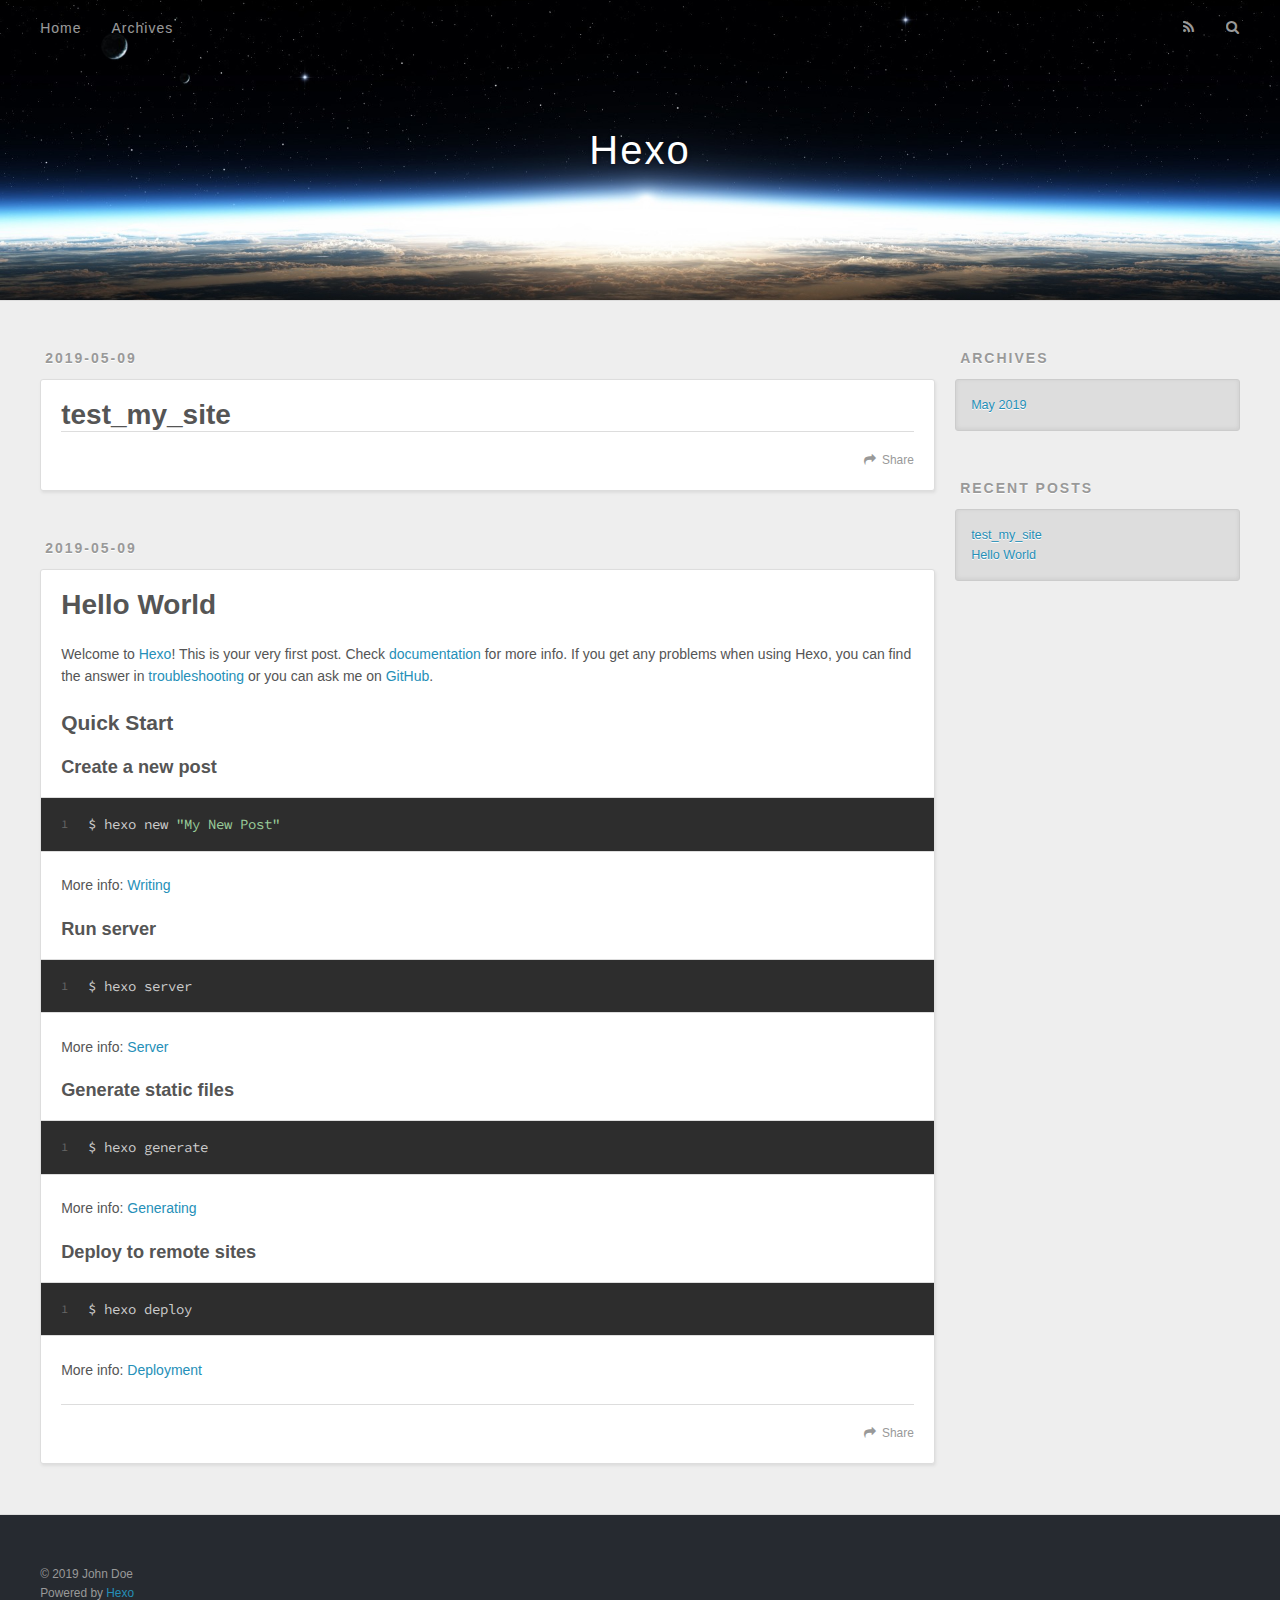
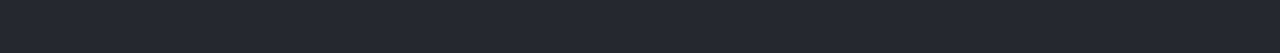
==== index.html @ 0ead3fc4 "Site updated: 2019-05-09 22:03:22" ====
<!DOCTYPE html>
<html>
<head><meta name="generator" content="Hexo 3.8.0">
  <meta charset="utf-8">
  

  
  <title>Hexo</title>
  <meta name="viewport" content="width=device-width, initial-scale=1, maximum-scale=1">
  <meta property="og:type" content="website">
<meta property="og:title" content="Hexo">
<meta property="og:url" content="http://yoursite.com/index.html">
<meta property="og:site_name" content="Hexo">
<meta property="og:locale" content="default">
<meta name="twitter:card" content="summary">
<meta name="twitter:title" content="Hexo">
  
    <link rel="alternate" href="/atom.xml" title="Hexo" type="application/atom+xml">
  
  
    <link rel="icon" href="/favicon.png">
  
  
    <link href="//fonts.googleapis.com/css?family=Source+Code+Pro" rel="stylesheet" type="text/css">
  
  <link rel="stylesheet" href="/css/style.css">
</head>
</html>
<body>
  <div id="container">
    <div id="wrap">
      <header id="header">
  <div id="banner"></div>
  <div id="header-outer" class="outer">
    <div id="header-title" class="inner">
      <h1 id="logo-wrap">
        <a href="/" id="logo">Hexo</a>
      </h1>
      
    </div>
    <div id="header-inner" class="inner">
      <nav id="main-nav">
        <a id="main-nav-toggle" class="nav-icon"></a>
        
          <a class="main-nav-link" href="/">Home</a>
        
          <a class="main-nav-link" href="/archives">Archives</a>
        
      </nav>
      <nav id="sub-nav">
        
          <a id="nav-rss-link" class="nav-icon" href="/atom.xml" title="RSS Feed"></a>
        
        <a id="nav-search-btn" class="nav-icon" title="Search"></a>
      </nav>
      <div id="search-form-wrap">
        <form action="//google.com/search" method="get" accept-charset="UTF-8" class="search-form"><input type="search" name="q" class="search-form-input" placeholder="Search"><button type="submit" class="search-form-submit">&#xF002;</button><input type="hidden" name="sitesearch" value="http://yoursite.com"></form>
      </div>
    </div>
  </div>
</header>
      <div class="outer">
        <section id="main">
  
    <article id="post-test-my-site" class="article article-type-post" itemscope itemprop="blogPost">
  <div class="article-meta">
    <a href="/2019/05/09/test-my-site/" class="article-date">
  <time datetime="2019-05-09T13:32:47.000Z" itemprop="datePublished">2019-05-09</time>
</a>
    
  </div>
  <div class="article-inner">
    
    
      <header class="article-header">
        
  
    <h1 itemprop="name">
      <a class="article-title" href="/2019/05/09/test-my-site/">test_my_site</a>
    </h1>
  

      </header>
    
    <div class="article-entry" itemprop="articleBody">
      
        
      
    </div>
    <footer class="article-footer">
      <a data-url="http://yoursite.com/2019/05/09/test-my-site/" data-id="cjvgpw9wq0001l88r1iha6fu9" class="article-share-link">Share</a>
      
      
    </footer>
  </div>
  
</article>


  
    <article id="post-hello-world" class="article article-type-post" itemscope itemprop="blogPost">
  <div class="article-meta">
    <a href="/2019/05/09/hello-world/" class="article-date">
  <time datetime="2019-05-09T13:26:42.458Z" itemprop="datePublished">2019-05-09</time>
</a>
    
  </div>
  <div class="article-inner">
    
    
      <header class="article-header">
        
  
    <h1 itemprop="name">
      <a class="article-title" href="/2019/05/09/hello-world/">Hello World</a>
    </h1>
  

      </header>
    
    <div class="article-entry" itemprop="articleBody">
      
        <p>Welcome to <a href="https://hexo.io/" target="_blank" rel="noopener">Hexo</a>! This is your very first post. Check <a href="https://hexo.io/docs/" target="_blank" rel="noopener">documentation</a> for more info. If you get any problems when using Hexo, you can find the answer in <a href="https://hexo.io/docs/troubleshooting.html" target="_blank" rel="noopener">troubleshooting</a> or you can ask me on <a href="https://github.com/hexojs/hexo/issues" target="_blank" rel="noopener">GitHub</a>.</p>
<h2 id="Quick-Start"><a href="#Quick-Start" class="headerlink" title="Quick Start"></a>Quick Start</h2><h3 id="Create-a-new-post"><a href="#Create-a-new-post" class="headerlink" title="Create a new post"></a>Create a new post</h3><figure class="highlight bash"><table><tr><td class="gutter"><pre><span class="line">1</span><br></pre></td><td class="code"><pre><span class="line">$ hexo new <span class="string">"My New Post"</span></span><br></pre></td></tr></table></figure>
<p>More info: <a href="https://hexo.io/docs/writing.html" target="_blank" rel="noopener">Writing</a></p>
<h3 id="Run-server"><a href="#Run-server" class="headerlink" title="Run server"></a>Run server</h3><figure class="highlight bash"><table><tr><td class="gutter"><pre><span class="line">1</span><br></pre></td><td class="code"><pre><span class="line">$ hexo server</span><br></pre></td></tr></table></figure>
<p>More info: <a href="https://hexo.io/docs/server.html" target="_blank" rel="noopener">Server</a></p>
<h3 id="Generate-static-files"><a href="#Generate-static-files" class="headerlink" title="Generate static files"></a>Generate static files</h3><figure class="highlight bash"><table><tr><td class="gutter"><pre><span class="line">1</span><br></pre></td><td class="code"><pre><span class="line">$ hexo generate</span><br></pre></td></tr></table></figure>
<p>More info: <a href="https://hexo.io/docs/generating.html" target="_blank" rel="noopener">Generating</a></p>
<h3 id="Deploy-to-remote-sites"><a href="#Deploy-to-remote-sites" class="headerlink" title="Deploy to remote sites"></a>Deploy to remote sites</h3><figure class="highlight bash"><table><tr><td class="gutter"><pre><span class="line">1</span><br></pre></td><td class="code"><pre><span class="line">$ hexo deploy</span><br></pre></td></tr></table></figure>
<p>More info: <a href="https://hexo.io/docs/deployment.html" target="_blank" rel="noopener">Deployment</a></p>

      
    </div>
    <footer class="article-footer">
      <a data-url="http://yoursite.com/2019/05/09/hello-world/" data-id="cjvgpw9wn0000l88rzxisdkt9" class="article-share-link">Share</a>
      
      
    </footer>
  </div>
  
</article>


  


</section>
        
          <aside id="sidebar">
  
    

  
    

  
    
  
    
  <div class="widget-wrap">
    <h3 class="widget-title">Archives</h3>
    <div class="widget">
      <ul class="archive-list"><li class="archive-list-item"><a class="archive-list-link" href="/archives/2019/05/">May 2019</a></li></ul>
    </div>
  </div>


  
    
  <div class="widget-wrap">
    <h3 class="widget-title">Recent Posts</h3>
    <div class="widget">
      <ul>
        
          <li>
            <a href="/2019/05/09/test-my-site/">test_my_site</a>
          </li>
        
          <li>
            <a href="/2019/05/09/hello-world/">Hello World</a>
          </li>
        
      </ul>
    </div>
  </div>

  
</aside>
        
      </div>
      <footer id="footer">
  
  <div class="outer">
    <div id="footer-info" class="inner">
      &copy; 2019 John Doe<br>
      Powered by <a href="http://hexo.io/" target="_blank">Hexo</a>
    </div>
  </div>
</footer>
    </div>
    <nav id="mobile-nav">
  
    <a href="/" class="mobile-nav-link">Home</a>
  
    <a href="/archives" class="mobile-nav-link">Archives</a>
  
</nav>
    

<script src="//ajax.googleapis.com/ajax/libs/jquery/2.0.3/jquery.min.js"></script>


  <link rel="stylesheet" href="/fancybox/jquery.fancybox.css">
  <script src="/fancybox/jquery.fancybox.pack.js"></script>


<script src="/js/script.js"></script>



  </div>
</body>
</html>
---- css/style.css ----
body {
  width: 100%;
}
body:before,
body:after {
  content: "";
  display: table;
}
body:after {
  clear: both;
}
html,
body,
div,
span,
applet,
object,
iframe,
h1,
h2,
h3,
h4,
h5,
h6,
p,
blockquote,
pre,
a,
abbr,
acronym,
address,
big,
cite,
code,
del,
dfn,
em,
img,
ins,
kbd,
q,
s,
samp,
small,
strike,
strong,
sub,
sup,
tt,
var,
dl,
dt,
dd,
ol,
ul,
li,
fieldset,
form,
label,
legend,
table,
caption,
tbody,
tfoot,
thead,
tr,
th,
td {
  margin: 0;
  padding: 0;
  border: 0;
  outline: 0;
  font-weight: inherit;
  font-style: inherit;
  font-family: inherit;
  font-size: 100%;
  vertical-align: baseline;
}
body {
  line-height: 1;
  color: #000;
  background: #fff;
}
ol,
ul {
  list-style: none;
}
table {
  border-collapse: separate;
  border-spacing: 0;
  vertical-align: middle;
}
caption,
th,
td {
  text-align: left;
  font-weight: normal;
  vertical-align: middle;
}
a img {
  border: none;
}
input,
button {
  margin: 0;
  padding: 0;
}
input::-moz-focus-inner,
button::-moz-focus-inner {
  border: 0;
  padding: 0;
}
@font-face {
  font-family: FontAwesome;
  font-style: normal;
  font-weight: normal;
  src: url("fonts/fontawesome-webfont.eot?v=#4.0.3");
  src: url("fonts/fontawesome-webfont.eot?#iefix&v=#4.0.3") format("embedded-opentype"), url("fonts/fontawesome-webfont.woff?v=#4.0.3") format("woff"), url("fonts/fontawesome-webfont.ttf?v=#4.0.3") format("truetype"), url("fonts/fontawesome-webfont.svg#fontawesomeregular?v=#4.0.3") format("svg");
}
html,
body,
#container {
  height: 100%;
}
body {
  background: #eee;
  font: 14px -apple-system, BlinkMacSystemFont, "Segoe UI", "Roboto", "Oxygen", "Ubuntu", "Cantarell", "Fira Sans", "Droid Sans", "Helvetica Neue", sans-serif;
  -webkit-text-size-adjust: 100%;
}
.outer {
  max-width: 1220px;
  margin: 0 auto;
  padding: 0 20px;
}
.outer:before,
.outer:after {
  content: "";
  display: table;
}
.outer:after {
  clear: both;
}
.inner {
  display: inline;
  float: left;
  width: 98.33333333333333%;
  margin: 0 0.833333333333333%;
}
.left,
.alignleft {
  float: left;
}
.right,
.alignright {
  float: right;
}
.clear {
  clear: both;
}
#container {
  position: relative;
}
.mobile-nav-on {
  overflow: hidden;
}
#wrap {
  height: 100%;
  width: 100%;
  position: absolute;
  top: 0;
  left: 0;
  -webkit-transition: 0.2s ease-out;
  -moz-transition: 0.2s ease-out;
  -ms-transition: 0.2s ease-out;
  transition: 0.2s ease-out;
  z-index: 1;
  background: #eee;
}
.mobile-nav-on #wrap {
  left: 280px;
}
@media screen and (min-width: 768px) {
  #main {
    display: inline;
    float: left;
    width: 73.33333333333333%;
    margin: 0 0.833333333333333%;
  }
}
.article-date,
.article-category-link,
.archive-year,
.widget-title {
  text-decoration: none;
  text-transform: uppercase;
  letter-spacing: 2px;
  color: #999;
  margin-bottom: 1em;
  margin-left: 5px;
  line-height: 1em;
  text-shadow: 0 1px #fff;
  font-weight: bold;
}
.article-inner,
.archive-article-inner {
  background: #fff;
  -webkit-box-shadow: 1px 2px 3px #ddd;
  box-shadow: 1px 2px 3px #ddd;
  border: 1px solid #ddd;
  border-radius: 3px;
}
.article-entry h1,
.widget h1 {
  font-size: 2em;
}
.article-entry h2,
.widget h2 {
  font-size: 1.5em;
}
.article-entry h3,
.widget h3 {
  font-size: 1.3em;
}
.article-entry h4,
.widget h4 {
  font-size: 1.2em;
}
.article-entry h5,
.widget h5 {
  font-size: 1em;
}
.article-entry h6,
.widget h6 {
  font-size: 1em;
  color: #999;
}
.article-entry hr,
.widget hr {
  border: 1px dashed #ddd;
}
.article-entry strong,
.widget strong {
  font-weight: bold;
}
.article-entry em,
.widget em,
.article-entry cite,
.widget cite {
  font-style: italic;
}
.article-entry sup,
.widget sup,
.article-entry sub,
.widget sub {
  font-size: 0.75em;
  line-height: 0;
  position: relative;
  vertical-align: baseline;
}
.article-entry sup,
.widget sup {
  top: -0.5em;
}
.article-entry sub,
.widget sub {
  bottom: -0.2em;
}
.article-entry small,
.widget small {
  font-size: 0.85em;
}
.article-entry acronym,
.widget acronym,
.article-entry abbr,
.widget abbr {
  border-bottom: 1px dotted;
}
.article-entry ul,
.widget ul,
.article-entry ol,
.widget ol,
.article-entry dl,
.widget dl {
  margin: 0 20px;
  line-height: 1.6em;
}
.article-entry ul ul,
.widget ul ul,
.article-entry ol ul,
.widget ol ul,
.article-entry ul ol,
.widget ul ol,
.article-entry ol ol,
.widget ol ol {
  margin-top: 0;
  margin-bottom: 0;
}
.article-entry ul,
.widget ul {
  list-style: disc;
}
.article-entry ol,
.widget ol {
  list-style: decimal;
}
.article-entry dt,
.widget dt {
  font-weight: bold;
}
#header {
  height: 300px;
  position: relative;
  border-bottom: 1px solid #ddd;
}
#header:before,
#header:after {
  content: "";
  position: absolute;
  left: 0;
  right: 0;
  height: 40px;
}
#header:before {
  top: 0;
  background: -webkit-linear-gradient(rgba(0,0,0,0.2), transparent);
  background: -moz-linear-gradient(rgba(0,0,0,0.2), transparent);
  background: -ms-linear-gradient(rgba(0,0,0,0.2), transparent);
  background: linear-gradient(rgba(0,0,0,0.2), transparent);
}
#header:after {
  bottom: 0;
  background: -webkit-linear-gradient(transparent, rgba(0,0,0,0.2));
  background: -moz-linear-gradient(transparent, rgba(0,0,0,0.2));
  background: -ms-linear-gradient(transparent, rgba(0,0,0,0.2));
  background: linear-gradient(transparent, rgba(0,0,0,0.2));
}
#header-outer {
  height: 100%;
  position: relative;
}
#header-inner {
  position: relative;
  overflow: hidden;
}
#banner {
  position: absolute;
  top: 0;
  left: 0;
  width: 100%;
  height: 100%;
  background: url("images/banner.jpg") center #000;
  -webkit-background-size: cover;
  -moz-background-size: cover;
  background-size: cover;
  z-index: -1;
}
#header-title {
  text-align: center;
  height: 40px;
  position: absolute;
  top: 50%;
  left: 0;
  margin-top: -20px;
}
#logo,
#subtitle {
  text-decoration: none;
  color: #fff;
  font-weight: 300;
  text-shadow: 0 1px 4px rgba(0,0,0,0.3);
}
#logo {
  font-size: 40px;
  line-height: 40px;
  letter-spacing: 2px;
}
#subtitle {
  font-size: 16px;
  line-height: 16px;
  letter-spacing: 1px;
}
#subtitle-wrap {
  margin-top: 16px;
}
#main-nav {
  float: left;
  margin-left: -15px;
}
.nav-icon,
.main-nav-link {
  float: left;
  color: #fff;
  opacity: 0.6;
  text-decoration: none;
  text-shadow: 0 1px rgba(0,0,0,0.2);
  -webkit-transition: opacity 0.2s;
  -moz-transition: opacity 0.2s;
  -ms-transition: opacity 0.2s;
  transition: opacity 0.2s;
  display: block;
  padding: 20px 15px;
}
.nav-icon:hover,
.main-nav-link:hover {
  opacity: 1;
}
.nav-icon {
  font-family: FontAwesome;
  text-align: center;
  font-size: 14px;
  width: 14px;
  height: 14px;
  padding: 20px 15px;
  position: relative;
  cursor: pointer;
}
.main-nav-link {
  font-weight: 300;
  letter-spacing: 1px;
}
@media screen and (max-width: 479px) {
  .main-nav-link {
    display: none;
  }
}
#main-nav-toggle {
  display: none;
}
#main-nav-toggle:before {
  content: "\f0c9";
}
@media screen and (max-width: 479px) {
  #main-nav-toggle {
    display: block;
  }
}
#sub-nav {
  float: right;
  margin-right: -15px;
}
#nav-rss-link:before {
  content: "\f09e";
}
#nav-search-btn:before {
  content: "\f002";
}
#search-form-wrap {
  position: absolute;
  top: 15px;
  width: 150px;
  height: 30px;
  right: -150px;
  opacity: 0;
  -webkit-transition: 0.2s ease-out;
  -moz-transition: 0.2s ease-out;
  -ms-transition: 0.2s ease-out;
  transition: 0.2s ease-out;
}
#search-form-wrap.on {
  opacity: 1;
  right: 0;
}
@media screen and (max-width: 479px) {
  #search-form-wrap {
    width: 100%;
    right: -100%;
  }
}
.search-form {
  position: absolute;
  top: 0;
  left: 0;
  right: 0;
  background: #fff;
  padding: 5px 15px;
  border-radius: 15px;
  -webkit-box-shadow: 0 0 10px rgba(0,0,0,0.3);
  box-shadow: 0 0 10px rgba(0,0,0,0.3);
}
.search-form-input {
  border: none;
  background: none;
  color: #555;
  width: 100%;
  font: 13px -apple-system, BlinkMacSystemFont, "Segoe UI", "Roboto", "Oxygen", "Ubuntu", "Cantarell", "Fira Sans", "Droid Sans", "Helvetica Neue", sans-serif;
  outline: none;
}
.search-form-input::-webkit-search-results-decoration,
.search-form-input::-webkit-search-cancel-button {
  -webkit-appearance: none;
}
.search-form-submit {
  position: absolute;
  top: 50%;
  right: 10px;
  margin-top: -7px;
  font: 13px FontAwesome;
  border: none;
  background: none;
  color: #bbb;
  cursor: pointer;
}
.search-form-submit:hover,
.search-form-submit:focus {
  color: #777;
}
.article {
  margin: 50px 0;
}
.article-inner {
  overflow: hidden;
}
.article-meta:before,
.article-meta:after {
  content: "";
  display: table;
}
.article-meta:after {
  clear: both;
}
.article-date {
  float: left;
}
.article-category {
  float: left;
  line-height: 1em;
  color: #ccc;
  text-shadow: 0 1px #fff;
  margin-left: 8px;
}
.article-category:before {
  content: "\2022";
}
.article-category-link {
  margin: 0 12px 1em;
}
.article-header {
  padding: 20px 20px 0;
}
.article-title {
  text-decoration: none;
  font-size: 2em;
  font-weight: bold;
  color: #555;
  line-height: 1.1em;
  -webkit-transition: color 0.2s;
  -moz-transition: color 0.2s;
  -ms-transition: color 0.2s;
  transition: color 0.2s;
}
a.article-title:hover {
  color: #258fb8;
}
.article-entry {
  color: #555;
  padding: 0 20px;
}
.article-entry:before,
.article-entry:after {
  content: "";
  display: table;
}
.article-entry:after {
  clear: both;
}
.article-entry p,
.article-entry table {
  line-height: 1.6em;
  margin: 1.6em 0;
}
.article-entry h1,
.article-entry h2,
.article-entry h3,
.article-entry h4,
.article-entry h5,
.article-entry h6 {
  font-weight: bold;
}
.article-entry h1,
.article-entry h2,
.article-entry h3,
.article-entry h4,
.article-entry h5,
.article-entry h6 {
  line-height: 1.1em;
  margin: 1.1em 0;
}
.article-entry a {
  color: #258fb8;
  text-decoration: none;
}
.article-entry a:hover {
  text-decoration: underline;
}
.article-entry ul,
.article-entry ol,
.article-entry dl {
  margin-top: 1.6em;
  margin-bottom: 1.6em;
}
.article-entry img,
.article-entry video {
  max-width: 100%;
  height: auto;
  display: block;
  margin: auto;
}
.article-entry iframe {
  border: none;
}
.article-entry table {
  width: 100%;
  border-collapse: collapse;
  border-spacing: 0;
}
.article-entry th {
  font-weight: bold;
  border-bottom: 3px solid #ddd;
  padding-bottom: 0.5em;
}
.article-entry td {
  border-bottom: 1px solid #ddd;
  padding: 10px 0;
}
.article-entry blockquote {
  font-family: Georgia, "Times New Roman", serif;
  font-size: 1.4em;
  margin: 1.6em 20px;
  text-align: center;
}
.article-entry blockquote footer {
  font-size: 14px;
  margin: 1.6em 0;
  font-family: -apple-system, BlinkMacSystemFont, "Segoe UI", "Roboto", "Oxygen", "Ubuntu", "Cantarell", "Fira Sans", "Droid Sans", "Helvetica Neue", sans-serif;
}
.article-entry blockquote footer cite:before {
  content: "—";
  padding: 0 0.5em;
}
.article-entry .pullquote {
  text-align: left;
  width: 45%;
  margin: 0;
}
.article-entry .pullquote.left {
  margin-left: 0.5em;
  margin-right: 1em;
}
.article-entry .pullquote.right {
  margin-right: 0.5em;
  margin-left: 1em;
}
.article-entry .caption {
  color: #999;
  display: block;
  font-size: 0.9em;
  margin-top: 0.5em;
  position: relative;
  text-align: center;
}
.article-entry .video-container {
  position: relative;
  padding-top: 56.25%;
  height: 0;
  overflow: hidden;
}
.article-entry .video-container iframe,
.article-entry .video-container object,
.article-entry .video-container embed {
  position: absolute;
  top: 0;
  left: 0;
  width: 100%;
  height: 100%;
  margin-top: 0;
}
.article-more-link a {
  display: inline-block;
  line-height: 1em;
  padding: 6px 15px;
  border-radius: 15px;
  background: #eee;
  color: #999;
  text-shadow: 0 1px #fff;
  text-decoration: none;
}
.article-more-link a:hover {
  background: #258fb8;
  color: #fff;
  text-decoration: none;
  text-shadow: 0 1px #1e7293;
}
.article-footer {
  font-size: 0.85em;
  line-height: 1.6em;
  border-top: 1px solid #ddd;
  padding-top: 1.6em;
  margin: 0 20px 20px;
}
.article-footer:before,
.article-footer:after {
  content: "";
  display: table;
}
.article-footer:after {
  clear: both;
}
.article-footer a {
  color: #999;
  text-decoration: none;
}
.article-footer a:hover {
  color: #555;
}
.article-tag-list-item {
  float: left;
  margin-right: 10px;
}
.article-tag-list-link:before {
  content: "#";
}
.article-comment-link {
  float: right;
}
.article-comment-link:before {
  content: "\f075";
  font-family: FontAwesome;
  padding-right: 8px;
}
.article-share-link {
  cursor: pointer;
  float: right;
  margin-left: 20px;
}
.article-share-link:before {
  content: "\f064";
  font-family: FontAwesome;
  padding-right: 6px;
}
#article-nav {
  position: relative;
}
#article-nav:before,
#article-nav:after {
  content: "";
  display: table;
}
#article-nav:after {
  clear: both;
}
@media screen and (min-width: 768px) {
  #article-nav {
    margin: 50px 0;
  }
  #article-nav:before {
    width: 8px;
    height: 8px;
    position: absolute;
    top: 50%;
    left: 50%;
    margin-top: -4px;
    margin-left: -4px;
    content: "";
    border-radius: 50%;
    background: #ddd;
    -webkit-box-shadow: 0 1px 2px #fff;
    box-shadow: 0 1px 2px #fff;
  }
}
.article-nav-link-wrap {
  text-decoration: none;
  text-shadow: 0 1px #fff;
  color: #999;
  -webkit-box-sizing: border-box;
  -moz-box-sizing: border-box;
  box-sizing: border-box;
  margin-top: 50px;
  text-align: center;
  display: block;
}
.article-nav-link-wrap:hover {
  color: #555;
}
@media screen and (min-width: 768px) {
  .article-nav-link-wrap {
    width: 50%;
    margin-top: 0;
  }
}
@media screen and (min-width: 768px) {
  #article-nav-newer {
    float: left;
    text-align: right;
    padding-right: 20px;
  }
}
@media screen and (min-width: 768px) {
  #article-nav-older {
    float: right;
    text-align: left;
    padding-left: 20px;
  }
}
.article-nav-caption {
  text-transform: uppercase;
  letter-spacing: 2px;
  color: #ddd;
  line-height: 1em;
  font-weight: bold;
}
#article-nav-newer .article-nav-caption {
  margin-right: -2px;
}
.article-nav-title {
  font-size: 0.85em;
  line-height: 1.6em;
  margin-top: 0.5em;
}
.article-share-box {
  position: absolute;
  display: none;
  background: #fff;
  -webkit-box-shadow: 1px 2px 10px rgba(0,0,0,0.2);
  box-shadow: 1px 2px 10px rgba(0,0,0,0.2);
  border-radius: 3px;
  margin-left: -145px;
  overflow: hidden;
  z-index: 1;
}
.article-share-box.on {
  display: block;
}
.article-share-input {
  width: 100%;
  background: none;
  -webkit-box-sizing: border-box;
  -moz-box-sizing: border-box;
  box-sizing: border-box;
  font: 14px -apple-system, BlinkMacSystemFont, "Segoe UI", "Roboto", "Oxygen", "Ubuntu", "Cantarell", "Fira Sans", "Droid Sans", "Helvetica Neue", sans-serif;
  padding: 0 15px;
  color: #555;
  outline: none;
  border: 1px solid #ddd;
  border-radius: 3px 3px 0 0;
  height: 36px;
  line-height: 36px;
}
.article-share-links {
  background: #eee;
}
.article-share-links:before,
.article-share-links:after {
  content: "";
  display: table;
}
.article-share-links:after {
  clear: both;
}
.article-share-twitter,
.article-share-facebook,
.article-share-pinterest,
.article-share-google {
  width: 50px;
  height: 36px;
  display: block;
  float: left;
  position: relative;
  color: #999;
  text-shadow: 0 1px #fff;
}
.article-share-twitter:before,
.article-share-facebook:before,
.article-share-pinterest:before,
.article-share-google:before {
  font-size: 20px;
  font-family: FontAwesome;
  width: 20px;
  height: 20px;
  position: absolute;
  top: 50%;
  left: 50%;
  margin-top: -10px;
  margin-left: -10px;
  text-align: center;
}
.article-share-twitter:hover,
.article-share-facebook:hover,
.article-share-pinterest:hover,
.article-share-google:hover {
  color: #fff;
}
.article-share-twitter:before {
  content: "\f099";
}
.article-share-twitter:hover {
  background: #00aced;
  text-shadow: 0 1px #008abe;
}
.article-share-facebook:before {
  content: "\f09a";
}
.article-share-facebook:hover {
  background: #3b5998;
  text-shadow: 0 1px #2f477a;
}
.article-share-pinterest:before {
  content: "\f0d2";
}
.article-share-pinterest:hover {
  background: #cb2027;
  text-shadow: 0 1px #a21a1f;
}
.article-share-google:before {
  content: "\f0d5";
}
.article-share-google:hover {
  background: #dd4b39;
  text-shadow: 0 1px #be3221;
}
.article-gallery {
  background: #000;
  position: relative;
}
.article-gallery-photos {
  position: relative;
  overflow: hidden;
}
.article-gallery-img {
  display: none;
  max-width: 100%;
}
.article-gallery-img:first-child {
  display: block;
}
.article-gallery-img.loaded {
  position: absolute;
  display: block;
}
.article-gallery-img img {
  display: block;
  max-width: 100%;
  margin: 0 auto;
}
#comments {
  background: #fff;
  -webkit-box-shadow: 1px 2px 3px #ddd;
  box-shadow: 1px 2px 3px #ddd;
  padding: 20px;
  border: 1px solid #ddd;
  border-radius: 3px;
  margin: 50px 0;
}
#comments a {
  color: #258fb8;
}
.archives-wrap {
  margin: 50px 0;
}
.archives:before,
.archives:after {
  content: "";
  display: table;
}
.archives:after {
  clear: both;
}
.archive-year-wrap {
  margin-bottom: 1em;
}
.archives {
  -webkit-column-gap: 10px;
  -moz-column-gap: 10px;
  column-gap: 10px;
}
@media screen and (min-width: 480px) and (max-width: 767px) {
  .archives {
    -webkit-column-count: 2;
    -moz-column-count: 2;
    column-count: 2;
  }
}
@media screen and (min-width: 768px) {
  .archives {
    -webkit-column-count: 3;
    -moz-column-count: 3;
    column-count: 3;
  }
}
.archive-article {
  -webkit-column-break-inside: avoid;
  page-break-inside: avoid;
  overflow: hidden;
  break-inside: avoid-column;
}
.archive-article-inner {
  padding: 10px;
  margin-bottom: 15px;
}
.archive-article-title {
  text-decoration: none;
  font-weight: bold;
  color: #555;
  -webkit-transition: color 0.2s;
  -moz-transition: color 0.2s;
  -ms-transition: color 0.2s;
  transition: color 0.2s;
  line-height: 1.6em;
}
.archive-article-title:hover {
  color: #258fb8;
}
.archive-article-footer {
  margin-top: 1em;
}
.archive-article-date {
  color: #999;
  text-decoration: none;
  font-size: 0.85em;
  line-height: 1em;
  margin-bottom: 0.5em;
  display: block;
}
#page-nav {
  margin: 50px auto;
  background: #fff;
  -webkit-box-shadow: 1px 2px 3px #ddd;
  box-shadow: 1px 2px 3px #ddd;
  border: 1px solid #ddd;
  border-radius: 3px;
  text-align: center;
  color: #999;
  overflow: hidden;
}
#page-nav:before,
#page-nav:after {
  content: "";
  display: table;
}
#page-nav:after {
  clear: both;
}
#page-nav a,
#page-nav span {
  padding: 10px 20px;
  line-height: 1;
  height: 2ex;
}
#page-nav a {
  color: #999;
  text-decoration: none;
}
#page-nav a:hover {
  background: #999;
  color: #fff;
}
#page-nav .prev {
  float: left;
}
#page-nav .next {
  float: right;
}
#page-nav .page-number {
  display: inline-block;
}
@media screen and (max-width: 479px) {
  #page-nav .page-number {
    display: none;
  }
}
#page-nav .current {
  color: #555;
  font-weight: bold;
}
#page-nav .space {
  color: #ddd;
}
#footer {
  background: #262a30;
  padding: 50px 0;
  border-top: 1px solid #ddd;
  color: #999;
}
#footer a {
  color: #258fb8;
  text-decoration: none;
}
#footer a:hover {
  text-decoration: underline;
}
#footer-info {
  line-height: 1.6em;
  font-size: 0.85em;
}
.article-entry pre,
.article-entry .highlight {
  background: #2d2d2d;
  margin: 0 -20px;
  padding: 15px 20px;
  border-style: solid;
  border-color: #ddd;
  border-width: 1px 0;
  overflow: auto;
  color: #ccc;
  line-height: 22.400000000000002px;
}
.article-entry .highlight .gutter pre,
.article-entry .gist .gist-file .gist-data .line-numbers {
  color: #666;
  font-size: 0.85em;
}
.article-entry pre,
.article-entry code {
  font-family: "Source Code Pro", Consolas, Monaco, Menlo, Consolas, monospace;
}
.article-entry code {
  background: #eee;
  text-shadow: 0 1px #fff;
  padding: 0 0.3em;
}
.article-entry pre code {
  background: none;
  text-shadow: none;
  padding: 0;
}
.article-entry .highlight pre {
  border: none;
  margin: 0;
  padding: 0;
}
.article-entry .highlight table {
  margin: 0;
  width: auto;
}
.article-entry .highlight td {
  border: none;
  padding: 0;
}
.article-entry .highlight figcaption {
  font-size: 0.85em;
  color: #999;
  line-height: 1em;
  margin-bottom: 1em;
}
.article-entry .highlight figcaption:before,
.article-entry .highlight figcaption:after {
  content: "";
  display: table;
}
.article-entry .highlight figcaption:after {
  clear: both;
}
.article-entry .highlight figcaption a {
  float: right;
}
.article-entry .highlight .gutter pre {
  text-align: right;
  padding-right: 20px;
}
.article-entry .highlight .line {
  height: 22.400000000000002px;
}
.article-entry .highlight .line.marked {
  background: #515151;
}
.article-entry .gist {
  margin: 0 -20px;
  border-style: solid;
  border-color: #ddd;
  border-width: 1px 0;
  background: #2d2d2d;
  padding: 15px 20px 15px 0;
}
.article-entry .gist .gist-file {
  border: none;
  font-family: "Source Code Pro", Consolas, Monaco, Menlo, Consolas, monospace;
  margin: 0;
}
.article-entry .gist .gist-file .gist-data {
  background: none;
  border: none;
}
.article-entry .gist .gist-file .gist-data .line-numbers {
  background: none;
  border: none;
  padding: 0 20px 0 0;
}
.article-entry .gist .gist-file .gist-data .line-data {
  padding: 0 !important;
}
.article-entry .gist .gist-file .highlight {
  margin: 0;
  padding: 0;
  border: none;
}
.article-entry .gist .gist-file .gist-meta {
  background: #2d2d2d;
  color: #999;
  font: 0.85em -apple-system, BlinkMacSystemFont, "Segoe UI", "Roboto", "Oxygen", "Ubuntu", "Cantarell", "Fira Sans", "Droid Sans", "Helvetica Neue", sans-serif;
  text-shadow: 0 0;
  padding: 0;
  margin-top: 1em;
  margin-left: 20px;
}
.article-entry .gist .gist-file .gist-meta a {
  color: #258fb8;
  font-weight: normal;
}
.article-entry .gist .gist-file .gist-meta a:hover {
  text-decoration: underline;
}
pre .comment,
pre .title {
  color: #999;
}
pre .variable,
pre .attribute,
pre .tag,
pre .regexp,
pre .ruby .constant,
pre .xml .tag .title,
pre .xml .pi,
pre .xml .doctype,
pre .html .doctype,
pre .css .id,
pre .css .class,
pre .css .pseudo {
  color: #f2777a;
}
pre .number,
pre .preprocessor,
pre .built_in,
pre .literal,
pre .params,
pre .constant {
  color: #f99157;
}
pre .class,
pre .ruby .class .title,
pre .css .rules .attribute {
  color: #9c9;
}
pre .string,
pre .value,
pre .inheritance,
pre .header,
pre .ruby .symbol,
pre .xml .cdata {
  color: #9c9;
}
pre .css .hexcolor {
  color: #6cc;
}
pre .function,
pre .python .decorator,
pre .python .title,
pre .ruby .function .title,
pre .ruby .title .keyword,
pre .perl .sub,
pre .javascript .title,
pre .coffeescript .title {
  color: #69c;
}
pre .keyword,
pre .javascript .function {
  color: #c9c;
}
@media screen and (max-width: 479px) {
  #mobile-nav {
    position: absolute;
    top: 0;
    left: 0;
    width: 280px;
    height: 100%;
    background: #191919;
    border-right: 1px solid #fff;
  }
}
@media screen and (max-width: 479px) {
  .mobile-nav-link {
    display: block;
    color: #999;
    text-decoration: none;
    padding: 15px 20px;
    font-weight: bold;
  }
  .mobile-nav-link:hover {
    color: #fff;
  }
}
@media screen and (min-width: 768px) {
  #sidebar {
    display: inline;
    float: left;
    width: 23.333333333333332%;
    margin: 0 0.833333333333333%;
  }
}
.widget-wrap {
  margin: 50px 0;
}
.widget {
  color: #777;
  text-shadow: 0 1px #fff;
  background: #ddd;
  -webkit-box-shadow: 0 -1px 4px #ccc inset;
  box-shadow: 0 -1px 4px #ccc inset;
  border: 1px solid #ccc;
  padding: 15px;
  border-radius: 3px;
}
.widget a {
  color: #258fb8;
  text-decoration: none;
}
.widget a:hover {
  text-decoration: underline;
}
.widget ul ul,
.widget ol ul,
.widget dl ul,
.widget ul ol,
.widget ol ol,
.widget dl ol,
.widget ul dl,
.widget ol dl,
.widget dl dl {
  margin-left: 15px;
  list-style: disc;
}
.widget {
  line-height: 1.6em;
  word-wrap: break-word;
  font-size: 0.9em;
}
.widget ul,
.widget ol {
  list-style: none;
  margin: 0;
}
.widget ul ul,
.widget ol ul,
.widget ul ol,
.widget ol ol {
  margin: 0 20px;
}
.widget ul ul,
.widget ol ul {
  list-style: disc;
}
.widget ul ol,
.widget ol ol {
  list-style: decimal;
}
.category-list-count,
.tag-list-count,
.archive-list-count {
  padding-left: 5px;
  color: #999;
  font-size: 0.85em;
}
.category-list-count:before,
.tag-list-count:before,
.archive-list-count:before {
  content: "(";
}
.category-list-count:after,
.tag-list-count:after,
.archive-list-count:after {
  content: ")";
}
.tagcloud a {
  margin-right: 5px;
  display: inline-block;
}
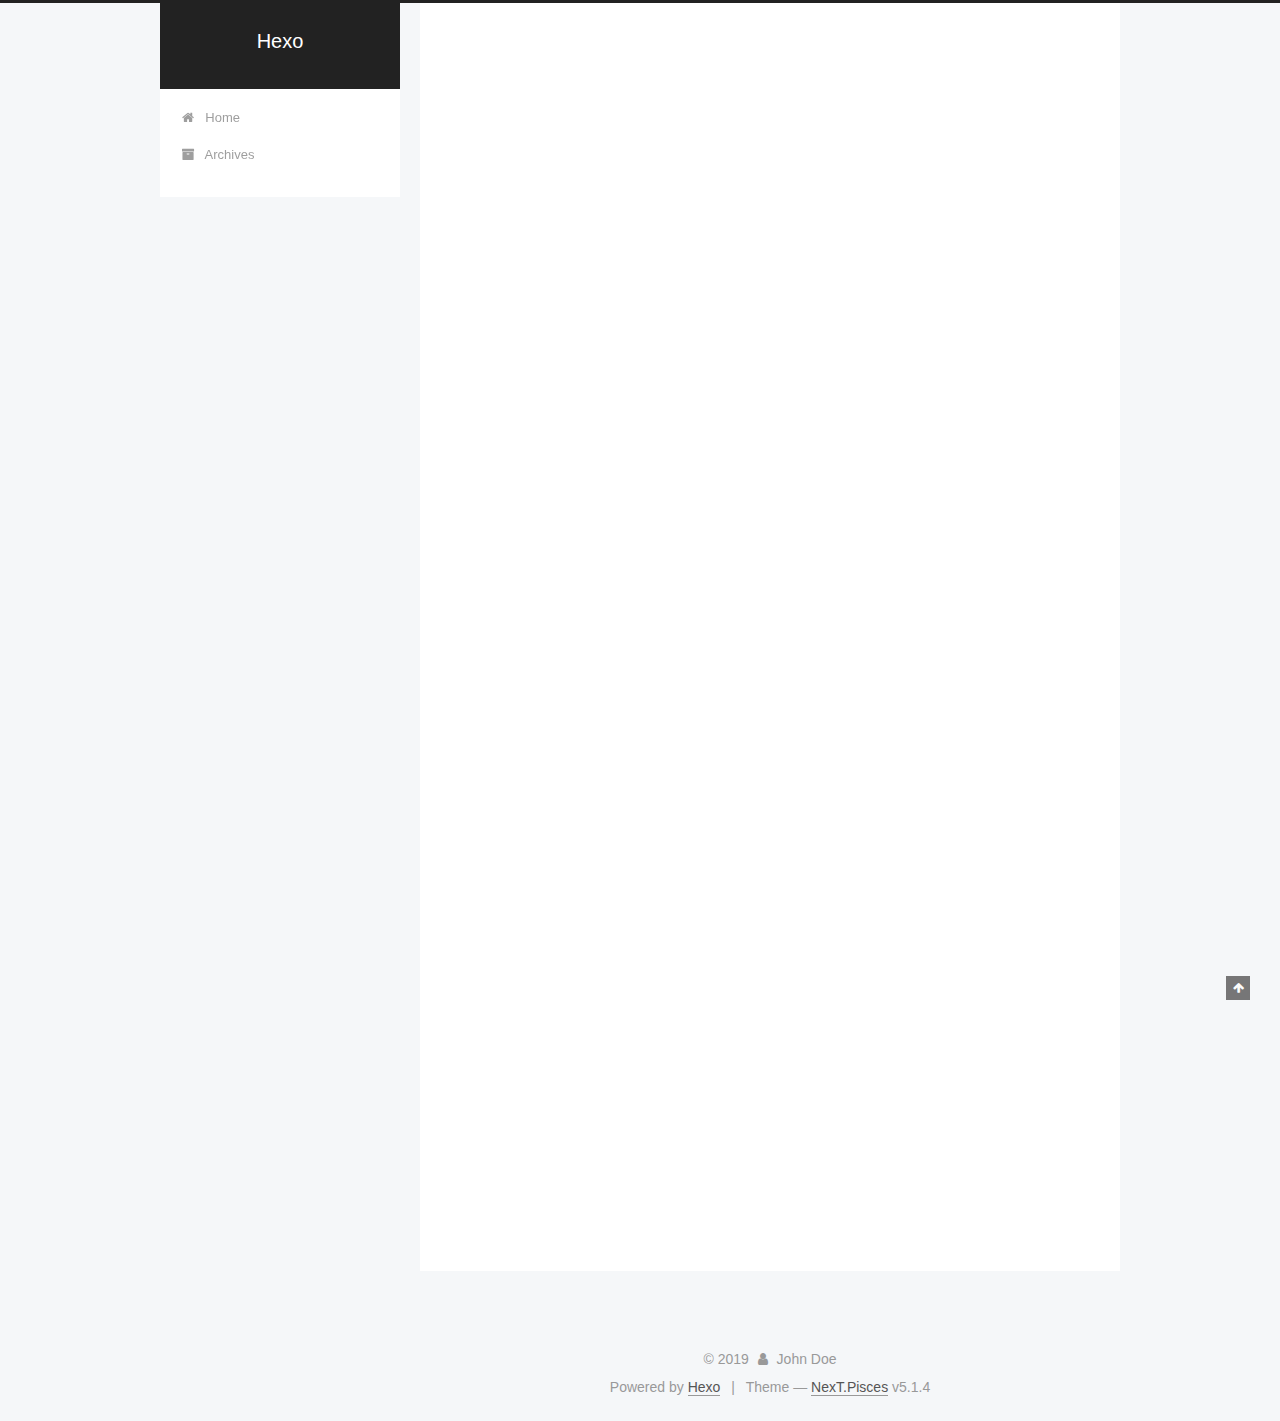
==== commit 856cadee: "Site updated: 2019-05-09 22:27:55" ====
--- a/index.html
+++ b/index.html
@@ -1,126 +1,425 @@
 <!DOCTYPE html>
-<html>
+
+
+
+  
+
+
+<html class="theme-next pisces use-motion" lang>
 <head><meta name="generator" content="Hexo 3.8.0">
-  <meta charset="utf-8">
-  
-
-  
-  <title>Hexo</title>
-  <meta name="viewport" content="width=device-width, initial-scale=1, maximum-scale=1">
-  <meta property="og:type" content="website">
+  <meta charset="UTF-8">
+<meta http-equiv="X-UA-Compatible" content="IE=edge">
+<meta name="viewport" content="width=device-width, initial-scale=1, maximum-scale=1">
+<meta name="theme-color" content="#222">
+
+
+
+
+
+
+
+
+
+<meta http-equiv="Cache-Control" content="no-transform">
+<meta http-equiv="Cache-Control" content="no-siteapp">
+
+
+
+
+
+
+
+
+
+
+
+
+
+
+
+
+  
+  
+  <link href="/lib/fancybox/source/jquery.fancybox.css?v=2.1.5" rel="stylesheet" type="text/css">
+
+
+
+
+
+
+
+<link href="/lib/font-awesome/css/font-awesome.min.css?v=4.6.2" rel="stylesheet" type="text/css">
+
+<link href="/css/main.css?v=5.1.4" rel="stylesheet" type="text/css">
+
+
+  <link rel="apple-touch-icon" sizes="180x180" href="/images/apple-touch-icon-next.png?v=5.1.4">
+
+
+  <link rel="icon" type="image/png" sizes="32x32" href="/images/favicon-32x32-next.png?v=5.1.4">
+
+
+  <link rel="icon" type="image/png" sizes="16x16" href="/images/favicon-16x16-next.png?v=5.1.4">
+
+
+  <link rel="mask-icon" href="/images/logo.svg?v=5.1.4" color="#222">
+
+
+
+
+
+  <meta name="keywords" content="Hexo, NexT">
+
+
+
+
+
+
+
+
+
+
+<meta property="og:type" content="website">
 <meta property="og:title" content="Hexo">
 <meta property="og:url" content="http://yoursite.com/index.html">
 <meta property="og:site_name" content="Hexo">
 <meta property="og:locale" content="default">
 <meta name="twitter:card" content="summary">
 <meta name="twitter:title" content="Hexo">
-  
-    <link rel="alternate" href="/atom.xml" title="Hexo" type="application/atom+xml">
-  
-  
-    <link rel="icon" href="/favicon.png">
-  
-  
-    <link href="//fonts.googleapis.com/css?family=Source+Code+Pro" rel="stylesheet" type="text/css">
-  
-  <link rel="stylesheet" href="/css/style.css">
+
+
+
+<script type="text/javascript" id="hexo.configurations">
+  var NexT = window.NexT || {};
+  var CONFIG = {
+    root: '/',
+    scheme: 'Pisces',
+    version: '5.1.4',
+    sidebar: {"position":"left","display":"post","offset":12,"b2t":false,"scrollpercent":false,"onmobile":false},
+    fancybox: true,
+    tabs: true,
+    motion: {"enable":true,"async":false,"transition":{"post_block":"fadeIn","post_header":"slideDownIn","post_body":"slideDownIn","coll_header":"slideLeftIn","sidebar":"slideUpIn"}},
+    duoshuo: {
+      userId: '0',
+      author: 'Author'
+    },
+    algolia: {
+      applicationID: '',
+      apiKey: '',
+      indexName: '',
+      hits: {"per_page":10},
+      labels: {"input_placeholder":"Search for Posts","hits_empty":"We didn't find any results for the search: ${query}","hits_stats":"${hits} results found in ${time} ms"}
+    }
+  };
+</script>
+
+
+
+  <link rel="canonical" href="http://yoursite.com/">
+
+
+
+
+
+  <title>Hexo</title>
+  
+
+
+
+
+
+
+
+
 </head>
-</html>
-<body>
-  <div id="container">
-    <div id="wrap">
-      <header id="header">
-  <div id="banner"></div>
-  <div id="header-outer" class="outer">
-    <div id="header-title" class="inner">
-      <h1 id="logo-wrap">
-        <a href="/" id="logo">Hexo</a>
-      </h1>
-      
+
+<body itemscope itemtype="http://schema.org/WebPage" lang="default">
+
+  
+  
+    
+  
+
+  <div class="container sidebar-position-left 
+  page-home">
+    <div class="headband"></div>
+
+    <header id="header" class="header" itemscope itemtype="http://schema.org/WPHeader">
+      <div class="header-inner"><div class="site-brand-wrapper">
+  <div class="site-meta ">
+    
+
+    <div class="custom-logo-site-title">
+      <a href="/" class="brand" rel="start">
+        <span class="logo-line-before"><i></i></span>
+        <span class="site-title">Hexo</span>
+        <span class="logo-line-after"><i></i></span>
+      </a>
     </div>
-    <div id="header-inner" class="inner">
-      <nav id="main-nav">
-        <a id="main-nav-toggle" class="nav-icon"></a>
-        
-          <a class="main-nav-link" href="/">Home</a>
-        
-          <a class="main-nav-link" href="/archives">Archives</a>
-        
-      </nav>
-      <nav id="sub-nav">
-        
-          <a id="nav-rss-link" class="nav-icon" href="/atom.xml" title="RSS Feed"></a>
-        
-        <a id="nav-search-btn" class="nav-icon" title="Search"></a>
-      </nav>
-      <div id="search-form-wrap">
-        <form action="//google.com/search" method="get" accept-charset="UTF-8" class="search-form"><input type="search" name="q" class="search-form-input" placeholder="Search"><button type="submit" class="search-form-submit">&#xF002;</button><input type="hidden" name="sitesearch" value="http://yoursite.com"></form>
-      </div>
+      
+        <p class="site-subtitle"></p>
+      
+  </div>
+
+  <div class="site-nav-toggle">
+    <button>
+      <span class="btn-bar"></span>
+      <span class="btn-bar"></span>
+      <span class="btn-bar"></span>
+    </button>
+  </div>
+</div>
+
+<nav class="site-nav">
+  
+
+  
+    <ul id="menu" class="menu">
+      
+        
+        <li class="menu-item menu-item-home">
+          <a href="/" rel="section">
+            
+              <i class="menu-item-icon fa fa-fw fa-home"></i> <br>
+            
+            Home
+          </a>
+        </li>
+      
+        
+        <li class="menu-item menu-item-archives">
+          <a href="/archives/" rel="section">
+            
+              <i class="menu-item-icon fa fa-fw fa-archive"></i> <br>
+            
+            Archives
+          </a>
+        </li>
+      
+
+      
+    </ul>
+  
+
+  
+</nav>
+
+
+
+ </div>
+    </header>
+
+    <main id="main" class="main">
+      <div class="main-inner">
+        <div class="content-wrap">
+          <div id="content" class="content">
+            
+  <section id="posts" class="posts-expand">
+    
+      
+
+  
+
+  
+  
+  
+
+  <article class="post post-type-normal" itemscope itemtype="http://schema.org/Article">
+  
+  
+  
+  <div class="post-block">
+    <link itemprop="mainEntityOfPage" href="http://yoursite.com/2019/05/09/test-my-site/">
+
+    <span hidden itemprop="author" itemscope itemtype="http://schema.org/Person">
+      <meta itemprop="name" content="John Doe">
+      <meta itemprop="description" content>
+      <meta itemprop="image" content="/images/avatar.gif">
+    </span>
+
+    <span hidden itemprop="publisher" itemscope itemtype="http://schema.org/Organization">
+      <meta itemprop="name" content="Hexo">
+    </span>
+
+    
+      <header class="post-header">
+
+        
+        
+          <h1 class="post-title" itemprop="name headline">
+                
+                <a class="post-title-link" href="/2019/05/09/test-my-site/" itemprop="url">test_my_site</a></h1>
+        
+
+        <div class="post-meta">
+          <span class="post-time">
+            
+              <span class="post-meta-item-icon">
+                <i class="fa fa-calendar-o"></i>
+              </span>
+              
+                <span class="post-meta-item-text">Posted on</span>
+              
+              <time title="Post created" itemprop="dateCreated datePublished" datetime="2019-05-09T21:32:47+08:00">
+                2019-05-09
+              </time>
+            
+
+            
+
+            
+          </span>
+
+          
+
+          
+            
+          
+
+          
+          
+
+          
+
+          
+
+          
+
+        </div>
+      </header>
+    
+
+    
+    
+    
+    <div class="post-body" itemprop="articleBody">
+
+      
+      
+
+      
+        
+          
+            
+          
+        
+      
     </div>
-  </div>
-</header>
-      <div class="outer">
-        <section id="main">
-  
-    <article id="post-test-my-site" class="article article-type-post" itemscope itemprop="blogPost">
-  <div class="article-meta">
-    <a href="/2019/05/09/test-my-site/" class="article-date">
-  <time datetime="2019-05-09T13:32:47.000Z" itemprop="datePublished">2019-05-09</time>
-</a>
-    
-  </div>
-  <div class="article-inner">
-    
-    
-      <header class="article-header">
-        
-  
-    <h1 itemprop="name">
-      <a class="article-title" href="/2019/05/09/test-my-site/">test_my_site</a>
-    </h1>
-  
-
-      </header>
-    
-    <div class="article-entry" itemprop="articleBody">
-      
-        
-      
-    </div>
-    <footer class="article-footer">
-      <a data-url="http://yoursite.com/2019/05/09/test-my-site/" data-id="cjvgpw9wq0001l88r1iha6fu9" class="article-share-link">Share</a>
-      
+    
+    
+    
+
+    
+
+    
+
+    
+
+    <footer class="post-footer">
+      
+
+      
+
+      
+
+      
+      
+        <div class="post-eof"></div>
       
     </footer>
   </div>
   
-</article>
-
-
-  
-    <article id="post-hello-world" class="article article-type-post" itemscope itemprop="blogPost">
-  <div class="article-meta">
-    <a href="/2019/05/09/hello-world/" class="article-date">
-  <time datetime="2019-05-09T13:26:42.458Z" itemprop="datePublished">2019-05-09</time>
-</a>
-    
-  </div>
-  <div class="article-inner">
-    
-    
-      <header class="article-header">
-        
-  
-    <h1 itemprop="name">
-      <a class="article-title" href="/2019/05/09/hello-world/">Hello World</a>
-    </h1>
-  
-
+  
+  
+  </article>
+
+
+    
+      
+
+  
+
+  
+  
+  
+
+  <article class="post post-type-normal" itemscope itemtype="http://schema.org/Article">
+  
+  
+  
+  <div class="post-block">
+    <link itemprop="mainEntityOfPage" href="http://yoursite.com/2019/05/09/hello-world/">
+
+    <span hidden itemprop="author" itemscope itemtype="http://schema.org/Person">
+      <meta itemprop="name" content="John Doe">
+      <meta itemprop="description" content>
+      <meta itemprop="image" content="/images/avatar.gif">
+    </span>
+
+    <span hidden itemprop="publisher" itemscope itemtype="http://schema.org/Organization">
+      <meta itemprop="name" content="Hexo">
+    </span>
+
+    
+      <header class="post-header">
+
+        
+        
+          <h1 class="post-title" itemprop="name headline">
+                
+                <a class="post-title-link" href="/2019/05/09/hello-world/" itemprop="url">Hello World</a></h1>
+        
+
+        <div class="post-meta">
+          <span class="post-time">
+            
+              <span class="post-meta-item-icon">
+                <i class="fa fa-calendar-o"></i>
+              </span>
+              
+                <span class="post-meta-item-text">Posted on</span>
+              
+              <time title="Post created" itemprop="dateCreated datePublished" datetime="2019-05-09T21:26:42+08:00">
+                2019-05-09
+              </time>
+            
+
+            
+
+            
+          </span>
+
+          
+
+          
+            
+          
+
+          
+          
+
+          
+
+          
+
+          
+
+        </div>
       </header>
     
-    <div class="article-entry" itemprop="articleBody">
-      
-        <p>Welcome to <a href="https://hexo.io/" target="_blank" rel="noopener">Hexo</a>! This is your very first post. Check <a href="https://hexo.io/docs/" target="_blank" rel="noopener">documentation</a> for more info. If you get any problems when using Hexo, you can find the answer in <a href="https://hexo.io/docs/troubleshooting.html" target="_blank" rel="noopener">troubleshooting</a> or you can ask me on <a href="https://github.com/hexojs/hexo/issues" target="_blank" rel="noopener">GitHub</a>.</p>
+
+    
+    
+    
+    <div class="post-body" itemprop="articleBody">
+
+      
+      
+
+      
+        
+          
+            <p>Welcome to <a href="https://hexo.io/" target="_blank" rel="noopener">Hexo</a>! This is your very first post. Check <a href="https://hexo.io/docs/" target="_blank" rel="noopener">documentation</a> for more info. If you get any problems when using Hexo, you can find the answer in <a href="https://hexo.io/docs/troubleshooting.html" target="_blank" rel="noopener">troubleshooting</a> or you can ask me on <a href="https://github.com/hexojs/hexo/issues" target="_blank" rel="noopener">GitHub</a>.</p>
 <h2 id="Quick-Start"><a href="#Quick-Start" class="headerlink" title="Quick Start"></a>Quick Start</h2><h3 id="Create-a-new-post"><a href="#Create-a-new-post" class="headerlink" title="Create a new post"></a>Create a new post</h3><figure class="highlight bash"><table><tr><td class="gutter"><pre><span class="line">1</span><br></pre></td><td class="code"><pre><span class="line">$ hexo new <span class="string">"My New Post"</span></span><br></pre></td></tr></table></figure>
 <p>More info: <a href="https://hexo.io/docs/writing.html" target="_blank" rel="noopener">Writing</a></p>
 <h3 id="Run-server"><a href="#Run-server" class="headerlink" title="Run server"></a>Run server</h3><figure class="highlight bash"><table><tr><td class="gutter"><pre><span class="line">1</span><br></pre></td><td class="code"><pre><span class="line">$ hexo server</span><br></pre></td></tr></table></figure>
@@ -130,95 +429,314 @@
 <h3 id="Deploy-to-remote-sites"><a href="#Deploy-to-remote-sites" class="headerlink" title="Deploy to remote sites"></a>Deploy to remote sites</h3><figure class="highlight bash"><table><tr><td class="gutter"><pre><span class="line">1</span><br></pre></td><td class="code"><pre><span class="line">$ hexo deploy</span><br></pre></td></tr></table></figure>
 <p>More info: <a href="https://hexo.io/docs/deployment.html" target="_blank" rel="noopener">Deployment</a></p>
 
+          
+        
       
     </div>
-    <footer class="article-footer">
-      <a data-url="http://yoursite.com/2019/05/09/hello-world/" data-id="cjvgpw9wn0000l88rzxisdkt9" class="article-share-link">Share</a>
-      
+    
+    
+    
+
+    
+
+    
+
+    
+
+    <footer class="post-footer">
+      
+
+      
+
+      
+
+      
+      
+        <div class="post-eof"></div>
       
     </footer>
   </div>
   
-</article>
-
-
-  
-
-
-</section>
-        
-          <aside id="sidebar">
-  
-    
-
-  
-    
-
-  
-    
-  
-    
-  <div class="widget-wrap">
-    <h3 class="widget-title">Archives</h3>
-    <div class="widget">
-      <ul class="archive-list"><li class="archive-list-item"><a class="archive-list-link" href="/archives/2019/05/">May 2019</a></li></ul>
+  
+  
+  </article>
+
+
+    
+  </section>
+
+  
+
+
+          </div>
+          
+
+
+          
+
+        </div>
+        
+          
+  
+  <div class="sidebar-toggle">
+    <div class="sidebar-toggle-line-wrap">
+      <span class="sidebar-toggle-line sidebar-toggle-line-first"></span>
+      <span class="sidebar-toggle-line sidebar-toggle-line-middle"></span>
+      <span class="sidebar-toggle-line sidebar-toggle-line-last"></span>
     </div>
   </div>
 
-
-  
-    
-  <div class="widget-wrap">
-    <h3 class="widget-title">Recent Posts</h3>
-    <div class="widget">
-      <ul>
-        
-          <li>
-            <a href="/2019/05/09/test-my-site/">test_my_site</a>
-          </li>
-        
-          <li>
-            <a href="/2019/05/09/hello-world/">Hello World</a>
-          </li>
-        
-      </ul>
+  <aside id="sidebar" class="sidebar">
+    
+    <div class="sidebar-inner">
+
+      
+
+      
+
+      <section class="site-overview-wrap sidebar-panel sidebar-panel-active">
+        <div class="site-overview">
+          <div class="site-author motion-element" itemprop="author" itemscope itemtype="http://schema.org/Person">
+            
+              <p class="site-author-name" itemprop="name">John Doe</p>
+              <p class="site-description motion-element" itemprop="description"></p>
+          </div>
+
+          <nav class="site-state motion-element">
+
+            
+              <div class="site-state-item site-state-posts">
+              
+                <a href="/archives/">
+              
+                  <span class="site-state-item-count">2</span>
+                  <span class="site-state-item-name">posts</span>
+                </a>
+              </div>
+            
+
+            
+
+            
+
+          </nav>
+
+          
+
+          
+
+          
+          
+
+          
+          
+
+          
+
+        </div>
+      </section>
+
+      
+
+      
+
     </div>
+  </aside>
+
+
+        
+      </div>
+    </main>
+
+    <footer id="footer" class="footer">
+      <div class="footer-inner">
+        <div class="copyright">&copy; <span itemprop="copyrightYear">2019</span>
+  <span class="with-love">
+    <i class="fa fa-user"></i>
+  </span>
+  <span class="author" itemprop="copyrightHolder">John Doe</span>
+
+  
+</div>
+
+
+  <div class="powered-by">Powered by <a class="theme-link" target="_blank" href="https://hexo.io">Hexo</a></div>
+
+
+
+  <span class="post-meta-divider">|</span>
+
+
+
+  <div class="theme-info">Theme &mdash; <a class="theme-link" target="_blank" href="https://github.com/iissnan/hexo-theme-next">NexT.Pisces</a> v5.1.4</div>
+
+
+
+
+        
+
+
+
+
+
+
+
+        
+      </div>
+    </footer>
+
+    
+      <div class="back-to-top">
+        <i class="fa fa-arrow-up"></i>
+        
+      </div>
+    
+
+    
+
   </div>
 
   
-</aside>
-        
-      </div>
-      <footer id="footer">
-  
-  <div class="outer">
-    <div id="footer-info" class="inner">
-      &copy; 2019 John Doe<br>
-      Powered by <a href="http://hexo.io/" target="_blank">Hexo</a>
-    </div>
-  </div>
-</footer>
-    </div>
-    <nav id="mobile-nav">
-  
-    <a href="/" class="mobile-nav-link">Home</a>
-  
-    <a href="/archives" class="mobile-nav-link">Archives</a>
-  
-</nav>
-    
-
-<script src="//ajax.googleapis.com/ajax/libs/jquery/2.0.3/jquery.min.js"></script>
-
-
-  <link rel="stylesheet" href="/fancybox/jquery.fancybox.css">
-  <script src="/fancybox/jquery.fancybox.pack.js"></script>
-
-
-<script src="/js/script.js"></script>
-
-
-
-  </div>
+
+<script type="text/javascript">
+  if (Object.prototype.toString.call(window.Promise) !== '[object Function]') {
+    window.Promise = null;
+  }
+</script>
+
+
+
+
+
+
+
+
+
+  
+
+
+
+
+
+
+
+
+
+
+
+
+  
+  
+    <script type="text/javascript" src="/lib/jquery/index.js?v=2.1.3"></script>
+  
+
+  
+  
+    <script type="text/javascript" src="/lib/fastclick/lib/fastclick.min.js?v=1.0.6"></script>
+  
+
+  
+  
+    <script type="text/javascript" src="/lib/jquery_lazyload/jquery.lazyload.js?v=1.9.7"></script>
+  
+
+  
+  
+    <script type="text/javascript" src="/lib/velocity/velocity.min.js?v=1.2.1"></script>
+  
+
+  
+  
+    <script type="text/javascript" src="/lib/velocity/velocity.ui.min.js?v=1.2.1"></script>
+  
+
+  
+  
+    <script type="text/javascript" src="/lib/fancybox/source/jquery.fancybox.pack.js?v=2.1.5"></script>
+  
+
+
+  
+
+
+  <script type="text/javascript" src="/js/src/utils.js?v=5.1.4"></script>
+
+  <script type="text/javascript" src="/js/src/motion.js?v=5.1.4"></script>
+
+
+
+  
+  
+
+
+  <script type="text/javascript" src="/js/src/affix.js?v=5.1.4"></script>
+
+  <script type="text/javascript" src="/js/src/schemes/pisces.js?v=5.1.4"></script>
+
+
+
+  
+
+  
+
+
+  <script type="text/javascript" src="/js/src/bootstrap.js?v=5.1.4"></script>
+
+
+
+  
+
+
+  
+
+
+
+
+	
+
+
+
+
+
+  
+
+
+
+
+
+  
+
+
+
+
+
+
+
+
+
+
+
+
+  
+
+
+
+
+
+  
+
+  
+
+  
+
+  
+  
+
+  
+
+  
+
+  
+
 </body>
-</html>+</html>
--- a/css/main.css
+++ b/css/main.css
@@ -0,0 +1,2993 @@
+/* normalize.css v3.0.2 | MIT License | git.io/normalize */
+html {
+  font-family: sans-serif; /* 1 */
+  -ms-text-size-adjust: 100%; /* 2 */
+  -webkit-text-size-adjust: 100%; /* 2 */
+}
+body {
+  margin: 0;
+}
+article,
+aside,
+details,
+figcaption,
+figure,
+footer,
+header,
+hgroup,
+main,
+menu,
+nav,
+section,
+summary {
+  display: block;
+}
+audio,
+canvas,
+progress,
+video {
+  display: inline-block; /* 1 */
+  vertical-align: baseline; /* 2 */
+}
+audio:not([controls]) {
+  display: none;
+  height: 0;
+}
+[hidden],
+template {
+  display: none;
+}
+a {
+  background-color: transparent;
+}
+a:active,
+a:hover {
+  outline: 0;
+}
+abbr[title] {
+  border-bottom: 1px dotted;
+}
+b,
+strong {
+  font-weight: bold;
+}
+dfn {
+  font-style: italic;
+}
+h1 {
+  font-size: 2em;
+  margin: 0.67em 0;
+}
+mark {
+  background: #ff0;
+  color: #000;
+}
+small {
+  font-size: 80%;
+}
+sub,
+sup {
+  font-size: 75%;
+  line-height: 0;
+  position: relative;
+  vertical-align: baseline;
+}
+sup {
+  top: -0.5em;
+}
+sub {
+  bottom: -0.25em;
+}
+img {
+  border: 0;
+}
+svg:not(:root) {
+  overflow: hidden;
+}
+figure {
+  margin: 1em 40px;
+}
+hr {
+  -moz-box-sizing: content-box;
+  box-sizing: content-box;
+  height: 0;
+}
+pre {
+  overflow: auto;
+}
+code,
+kbd,
+pre,
+samp {
+  font-family: monospace, monospace;
+  font-size: 1em;
+}
+button,
+input,
+optgroup,
+select,
+textarea {
+  color: inherit; /* 1 */
+  font: inherit; /* 2 */
+  margin: 0; /* 3 */
+}
+button {
+  overflow: visible;
+}
+button,
+select {
+  text-transform: none;
+}
+button,
+html input[type="button"],
+input[type="reset"],
+input[type="submit"] {
+  -webkit-appearance: button; /* 2 */
+  cursor: pointer; /* 3 */
+}
+button[disabled],
+html input[disabled] {
+  cursor: default;
+}
+button::-moz-focus-inner,
+input::-moz-focus-inner {
+  border: 0;
+  padding: 0;
+}
+input {
+  line-height: normal;
+}
+input[type="checkbox"],
+input[type="radio"] {
+  box-sizing: border-box; /* 1 */
+  padding: 0; /* 2 */
+}
+input[type="number"]::-webkit-inner-spin-button,
+input[type="number"]::-webkit-outer-spin-button {
+  height: auto;
+}
+input[type="search"] {
+  -webkit-appearance: textfield; /* 1 */
+  -moz-box-sizing: content-box;
+  -webkit-box-sizing: content-box; /* 2 */
+  box-sizing: content-box;
+}
+input[type="search"]::-webkit-search-cancel-button,
+input[type="search"]::-webkit-search-decoration {
+  -webkit-appearance: none;
+}
+fieldset {
+  border: 1px solid #c0c0c0;
+  margin: 0 2px;
+  padding: 0.35em 0.625em 0.75em;
+}
+legend {
+  border: 0; /* 1 */
+  padding: 0; /* 2 */
+}
+textarea {
+  overflow: auto;
+}
+optgroup {
+  font-weight: bold;
+}
+table {
+  border-collapse: collapse;
+  border-spacing: 0;
+}
+td,
+th {
+  padding: 0;
+}
+::selection {
+  background: #262a30;
+  color: #fff;
+}
+body {
+  position: relative;
+  font-family: 'Lato', "PingFang SC", "Microsoft YaHei", sans-serif;
+  font-size: 14px;
+  line-height: 2;
+  color: #555;
+  background: #f5f7f9;
+}
+@media (max-width: 767px) {
+  body {
+    padding-right: 0 !important;
+  }
+}
+@media (min-width: 768px) and (max-width: 991px) {
+  body {
+    padding-right: 0 !important;
+  }
+}
+@media (min-width: 1600px) {
+  body {
+    font-size: 16px;
+  }
+}
+h1,
+h2,
+h3,
+h4,
+h5,
+h6 {
+  margin: 0;
+  padding: 0;
+  font-weight: bold;
+  line-height: 1.5;
+  font-family: 'Lato', "PingFang SC", "Microsoft YaHei", sans-serif;
+}
+h2,
+h3,
+h4,
+h5,
+h6 {
+  margin: 20px 0 15px;
+}
+h1 {
+  font-size: 22px;
+}
+@media (max-width: 767px) {
+  h1 {
+    font-size: 18px;
+  }
+}
+h2 {
+  font-size: 20px;
+}
+@media (max-width: 767px) {
+  h2 {
+    font-size: 16px;
+  }
+}
+h3 {
+  font-size: 18px;
+}
+@media (max-width: 767px) {
+  h3 {
+    font-size: 14px;
+  }
+}
+h4 {
+  font-size: 16px;
+}
+@media (max-width: 767px) {
+  h4 {
+    font-size: 12px;
+  }
+}
+h5 {
+  font-size: 14px;
+}
+@media (max-width: 767px) {
+  h5 {
+    font-size: 10px;
+  }
+}
+h6 {
+  font-size: 12px;
+}
+@media (max-width: 767px) {
+  h6 {
+    font-size: 8px;
+  }
+}
+p {
+  margin: 0 0 20px 0;
+}
+a {
+  color: #555;
+  text-decoration: none;
+  outline: none;
+  border-bottom: 1px solid #999;
+  word-wrap: break-word;
+}
+a:hover {
+  color: #222;
+  border-bottom-color: #222;
+}
+blockquote {
+  margin: 0;
+  padding: 0;
+}
+img {
+  display: block;
+  margin: auto;
+  max-width: 100%;
+  height: auto;
+}
+hr {
+  margin: 40px 0;
+  height: 3px;
+  border: none;
+  background-color: #ddd;
+  background-image: repeating-linear-gradient(-45deg, #fff, #fff 4px, transparent 4px, transparent 8px);
+}
+blockquote {
+  padding: 0 15px;
+  color: #666;
+  border-left: 4px solid #ddd;
+}
+blockquote cite::before {
+  content: "-";
+  padding: 0 5px;
+}
+dt {
+  font-weight: 700;
+}
+dd {
+  margin: 0;
+  padding: 0;
+}
+kbd {
+  border: 1px solid #ccc;
+  border-radius: 0.2em;
+  box-shadow: 0.1em 0.1em 0.2em rgba(0,0,0,0.1);
+  background-color: #f9f9f9;
+  font-family: inherit;
+  background-image: -webkit-linear-gradient(top, #eee, #fff, #eee);
+  padding: 0.1em 0.3em;
+  white-space: nowrap;
+}
+.text-left {
+  text-align: left;
+}
+.text-center {
+  text-align: center;
+}
+.text-right {
+  text-align: right;
+}
+.text-justify {
+  text-align: justify;
+}
+.text-nowrap {
+  white-space: nowrap;
+}
+.text-lowercase {
+  text-transform: lowercase;
+}
+.text-uppercase {
+  text-transform: uppercase;
+}
+.text-capitalize {
+  text-transform: capitalize;
+}
+.center-block {
+  display: block;
+  margin-left: auto;
+  margin-right: auto;
+}
+.clearfix:before,
+.clearfix:after {
+  content: " ";
+  display: table;
+}
+.clearfix:after {
+  clear: both;
+}
+.pullquote {
+  width: 45%;
+}
+.pullquote.left {
+  float: left;
+  margin-left: 5px;
+  margin-right: 10px;
+}
+.pullquote.right {
+  float: right;
+  margin-left: 10px;
+  margin-right: 5px;
+}
+.affix.affix.affix {
+  position: fixed;
+}
+.translation {
+  margin-top: -20px;
+  font-size: 14px;
+  color: #999;
+}
+.scrollbar-measure {
+  width: 100px;
+  height: 100px;
+  overflow: scroll;
+  position: absolute;
+  top: -9999px;
+}
+.use-motion .motion-element {
+  opacity: 0;
+}
+table {
+  margin: 20px 0;
+  width: 100%;
+  border-collapse: collapse;
+  border-spacing: 0;
+  border: 1px solid #ddd;
+  font-size: 14px;
+  table-layout: fixed;
+  word-wrap: break-all;
+}
+table>tbody>tr:nth-of-type(odd) {
+  background-color: #f9f9f9;
+}
+table>tbody>tr:hover {
+  background-color: #f5f5f5;
+}
+caption,
+th,
+td {
+  padding: 8px;
+  text-align: left;
+  vertical-align: middle;
+  font-weight: normal;
+}
+th,
+td {
+  border-bottom: 3px solid #ddd;
+  border-right: 1px solid #eee;
+}
+th {
+  padding-bottom: 10px;
+  font-weight: 700;
+}
+td {
+  border-bottom-width: 1px;
+}
+html,
+body {
+  height: 100%;
+}
+.container {
+  position: relative;
+  min-height: 100%;
+}
+.header-inner {
+  margin: 0 auto;
+  padding: 100px 0 70px;
+  width: 700px;
+}
+@media (min-width: 1600px) {
+  .container .header-inner {
+    width: 900px;
+  }
+}
+.main {
+  padding-bottom: 150px;
+}
+.main-inner {
+  margin: 0 auto;
+  width: 700px;
+}
+@media (min-width: 1600px) {
+  .container .main-inner {
+    width: 900px;
+  }
+}
+.footer {
+  position: absolute;
+  left: 0;
+  bottom: 0;
+  width: 100%;
+  min-height: 50px;
+}
+.footer-inner {
+  box-sizing: border-box;
+  margin: 20px auto;
+  width: 700px;
+}
+@media (min-width: 1600px) {
+  .container .footer-inner {
+    width: 900px;
+  }
+}
+pre,
+.highlight {
+  overflow: auto;
+  margin: 20px 0;
+  padding: 0;
+  font-size: 13px;
+  color: #4d4d4c;
+  background: #f7f7f7;
+  line-height: 1.6;
+}
+pre,
+code {
+  font-family: consolas, Menlo, "PingFang SC", "Microsoft YaHei", monospace;
+}
+code {
+  padding: 2px 4px;
+  word-wrap: break-word;
+  color: #555;
+  background: #eee;
+  border-radius: 3px;
+  font-size: 13px;
+}
+pre {
+  padding: 10px;
+}
+pre code {
+  padding: 0;
+  color: #4d4d4c;
+  background: none;
+  text-shadow: none;
+}
+.highlight {
+  border-radius: 1px;
+}
+.highlight pre {
+  border: none;
+  margin: 0;
+  padding: 10px 0;
+}
+.highlight table {
+  margin: 0;
+  width: auto;
+  border: none;
+}
+.highlight td {
+  border: none;
+  padding: 0;
+}
+.highlight figcaption {
+  font-size: 1em;
+  color: #4d4d4c;
+  line-height: 1em;
+  margin-bottom: 1em;
+}
+.highlight figcaption:before,
+.highlight figcaption:after {
+  content: " ";
+  display: table;
+}
+.highlight figcaption:after {
+  clear: both;
+}
+.highlight figcaption a {
+  float: right;
+  color: #4d4d4c;
+}
+.highlight figcaption a:hover {
+  border-bottom-color: #4d4d4c;
+}
+.highlight .gutter pre {
+  padding-left: 10px;
+  padding-right: 10px;
+  color: #869194;
+  text-align: right;
+  background-color: #eff2f3;
+}
+.highlight .code pre {
+  width: 100%;
+  padding-left: 10px;
+  padding-right: 10px;
+  background-color: #f7f7f7;
+}
+.highlight .line {
+  height: 20px;
+}
+.gutter {
+  -webkit-user-select: none;
+  -moz-user-select: none;
+  -ms-user-select: none;
+  user-select: none;
+}
+.gist table {
+  width: auto;
+}
+.gist table td {
+  border: none;
+}
+pre .deletion {
+  background: #fdd;
+}
+pre .addition {
+  background: #dfd;
+}
+pre .meta {
+  color: #8959a8;
+}
+pre .comment {
+  color: #8e908c;
+}
+pre .variable,
+pre .attribute,
+pre .tag,
+pre .regexp,
+pre .ruby .constant,
+pre .xml .tag .title,
+pre .xml .pi,
+pre .xml .doctype,
+pre .html .doctype,
+pre .css .id,
+pre .css .class,
+pre .css .pseudo {
+  color: #c82829;
+}
+pre .number,
+pre .preprocessor,
+pre .built_in,
+pre .literal,
+pre .params,
+pre .constant,
+pre .command {
+  color: #f5871f;
+}
+pre .ruby .class .title,
+pre .css .rules .attribute,
+pre .string,
+pre .value,
+pre .inheritance,
+pre .header,
+pre .ruby .symbol,
+pre .xml .cdata,
+pre .special,
+pre .number,
+pre .formula {
+  color: #718c00;
+}
+pre .title,
+pre .css .hexcolor {
+  color: #3e999f;
+}
+pre .function,
+pre .python .decorator,
+pre .python .title,
+pre .ruby .function .title,
+pre .ruby .title .keyword,
+pre .perl .sub,
+pre .javascript .title,
+pre .coffeescript .title {
+  color: #4271ae;
+}
+pre .keyword,
+pre .javascript .function {
+  color: #8959a8;
+}
+.full-image.full-image.full-image.full-image {
+  border: none;
+  max-width: 100%;
+  width: auto;
+  margin: 20px auto 25px;
+}
+@media (min-width: 992px) {
+  .full-image.full-image.full-image.full-image {
+    max-width: none;
+    width: 118%;
+    margin: 0 -9%;
+  }
+}
+.blockquote-center,
+.page-home .post-type-quote blockquote,
+.page-post-detail .post-type-quote blockquote {
+  position: relative;
+  margin: 40px 0;
+  padding: 0;
+  border-left: none;
+  text-align: center;
+}
+.blockquote-center::before,
+.page-home .post-type-quote blockquote::before,
+.page-post-detail .post-type-quote blockquote::before,
+.blockquote-center::after,
+.page-home .post-type-quote blockquote::after,
+.page-post-detail .post-type-quote blockquote::after {
+  position: absolute;
+  content: ' ';
+  display: block;
+  width: 100%;
+  height: 24px;
+  opacity: 0.2;
+  background-repeat: no-repeat;
+  background-position: 0 -6px;
+  background-size: 22px 22px;
+}
+.blockquote-center::before,
+.page-home .post-type-quote blockquote::before,
+.page-post-detail .post-type-quote blockquote::before {
+  top: -20px;
+  background-image: url("../images/quote-l.svg");
+  border-top: 1px solid #ccc;
+}
+.blockquote-center::after,
+.page-home .post-type-quote blockquote::after,
+.page-post-detail .post-type-quote blockquote::after {
+  bottom: -20px;
+  background-image: url("../images/quote-r.svg");
+  border-bottom: 1px solid #ccc;
+  background-position: 100% 8px;
+}
+.blockquote-center p,
+.page-home .post-type-quote blockquote p,
+.page-post-detail .post-type-quote blockquote p,
+.blockquote-center div,
+.page-home .post-type-quote blockquote div,
+.page-post-detail .post-type-quote blockquote div {
+  text-align: center;
+}
+.post .post-body .group-picture img {
+  box-sizing: border-box;
+  padding: 0 3px;
+  border: none;
+}
+.post .group-picture-row {
+  overflow: hidden;
+  margin-top: 6px;
+}
+.post .group-picture-row:first-child {
+  margin-top: 0;
+}
+.post .group-picture-column {
+  float: left;
+}
+.page-post-detail .post-body .group-picture-column {
+  float: none;
+  margin-top: 10px;
+  width: auto !important;
+}
+.page-post-detail .post-body .group-picture-column img {
+  margin: 0 auto;
+}
+.page-archive .group-picture-container {
+  overflow: hidden;
+}
+.page-archive .group-picture-row {
+  float: left;
+}
+.page-archive .group-picture-row:first-child {
+  margin-top: 6px;
+}
+.page-archive .group-picture-column {
+  max-width: 150px;
+  max-height: 150px;
+}
+.post-body .note {
+  position: relative;
+  padding: 15px;
+  margin-bottom: 20px;
+  border: 1px solid #eee;
+  border-left-width: 5px;
+  border-radius: 3px;
+}
+.post-body .note h2,
+.post-body .note h3,
+.post-body .note h4,
+.post-body .note h5,
+.post-body .note h6 {
+  margin-top: 0;
+  margin-bottom: 0;
+  border-bottom: initial;
+  padding-top: 0 !important;
+}
+.post-body .note p:first-child,
+.post-body .note ul:first-child,
+.post-body .note ol:first-child,
+.post-body .note table:first-child,
+.post-body .note pre:first-child,
+.post-body .note blockquote:first-child {
+  margin-top: 0;
+}
+.post-body .note p:last-child,
+.post-body .note ul:last-child,
+.post-body .note ol:last-child,
+.post-body .note table:last-child,
+.post-body .note pre:last-child,
+.post-body .note blockquote:last-child {
+  margin-bottom: 0;
+}
+.post-body .note.default {
+  border-left-color: #777;
+}
+.post-body .note.default h2,
+.post-body .note.default h3,
+.post-body .note.default h4,
+.post-body .note.default h5,
+.post-body .note.default h6 {
+  color: #777;
+}
+.post-body .note.primary {
+  border-left-color: #6f42c1;
+}
+.post-body .note.primary h2,
+.post-body .note.primary h3,
+.post-body .note.primary h4,
+.post-body .note.primary h5,
+.post-body .note.primary h6 {
+  color: #6f42c1;
+}
+.post-body .note.info {
+  border-left-color: #428bca;
+}
+.post-body .note.info h2,
+.post-body .note.info h3,
+.post-body .note.info h4,
+.post-body .note.info h5,
+.post-body .note.info h6 {
+  color: #428bca;
+}
+.post-body .note.success {
+  border-left-color: #5cb85c;
+}
+.post-body .note.success h2,
+.post-body .note.success h3,
+.post-body .note.success h4,
+.post-body .note.success h5,
+.post-body .note.success h6 {
+  color: #5cb85c;
+}
+.post-body .note.warning {
+  border-left-color: #f0ad4e;
+}
+.post-body .note.warning h2,
+.post-body .note.warning h3,
+.post-body .note.warning h4,
+.post-body .note.warning h5,
+.post-body .note.warning h6 {
+  color: #f0ad4e;
+}
+.post-body .note.danger {
+  border-left-color: #d9534f;
+}
+.post-body .note.danger h2,
+.post-body .note.danger h3,
+.post-body .note.danger h4,
+.post-body .note.danger h5,
+.post-body .note.danger h6 {
+  color: #d9534f;
+}
+.post-body .label {
+  display: inline;
+  padding: 0 2px;
+  white-space: nowrap;
+}
+.post-body .label.default {
+  background-color: #f0f0f0;
+}
+.post-body .label.primary {
+  background-color: #efe6f7;
+}
+.post-body .label.info {
+  background-color: #e5f2f8;
+}
+.post-body .label.success {
+  background-color: #e7f4e9;
+}
+.post-body .label.warning {
+  background-color: #fcf6e1;
+}
+.post-body .label.danger {
+  background-color: #fae8eb;
+}
+.post-body .tabs {
+  position: relative;
+  display: block;
+  margin-bottom: 20px;
+  padding-top: 10px;
+}
+.post-body .tabs ul.nav-tabs {
+  margin: 0;
+  padding: 0;
+  display: flex;
+  margin-bottom: -1px;
+}
+@media (max-width: 413px) {
+  .post-body .tabs ul.nav-tabs {
+    display: block;
+    margin-bottom: 5px;
+  }
+}
+.post-body .tabs ul.nav-tabs li.tab {
+  list-style-type: none !important;
+  margin: 0 0.25em 0 0;
+  border-top: 3px solid transparent;
+  border-left: 1px solid transparent;
+  border-right: 1px solid transparent;
+}
+@media (max-width: 413px) {
+  .post-body .tabs ul.nav-tabs li.tab {
+    margin: initial;
+    border-top: 1px solid transparent;
+    border-left: 3px solid transparent;
+    border-right: 1px solid transparent;
+    border-bottom: 1px solid transparent;
+  }
+}
+.post-body .tabs ul.nav-tabs li.tab a {
+  outline: 0;
+  border-bottom: initial;
+  display: block;
+  line-height: 1.8em;
+  padding: 0.25em 0.75em;
+  transition-duration: 0.2s;
+  transition-timing-function: ease-out;
+  transition-delay: 0s;
+}
+.post-body .tabs ul.nav-tabs li.tab a i {
+  width: 1.285714285714286em;
+}
+.post-body .tabs ul.nav-tabs li.tab.active {
+  border-top: 3px solid #fc6423;
+  border-left: 1px solid #ddd;
+  border-right: 1px solid #ddd;
+  background-color: #fff;
+}
+@media (max-width: 413px) {
+  .post-body .tabs ul.nav-tabs li.tab.active {
+    border-top: 1px solid #ddd;
+    border-left: 3px solid #fc6423;
+    border-right: 1px solid #ddd;
+    border-bottom: 1px solid #ddd;
+  }
+}
+.post-body .tabs ul.nav-tabs li.tab.active a {
+  cursor: default;
+  color: #555;
+}
+.post-body .tabs .tab-content {
+  background-color: #fff;
+}
+.post-body .tabs .tab-content .tab-pane {
+  border: 1px solid #ddd;
+  padding: 20px 20px 0 20px;
+}
+.post-body .tabs .tab-content .tab-pane:not(.active) {
+  display: none !important;
+}
+.post-body .tabs .tab-content .tab-pane.active {
+  display: block !important;
+}
+.btn {
+  display: inline-block;
+  padding: 0 20px;
+  font-size: 14px;
+  color: #555;
+  background: #fff;
+  border: 2px solid #555;
+  text-decoration: none;
+  border-radius: 2px;
+  transition-property: background-color;
+  transition-duration: 0.2s;
+  transition-timing-function: ease-in-out;
+  transition-delay: 0s;
+  line-height: 2;
+}
+.btn:hover {
+  border-color: #222;
+  color: #fff;
+  background: #222;
+}
+.btn +.btn {
+  margin: 0 0 8px 8px;
+}
+.btn .fa-fw {
+  width: 1.285714285714286em;
+  text-align: left;
+}
+.btn-bar {
+  display: block;
+  width: 22px;
+  height: 2px;
+  background: #555;
+  border-radius: 1px;
+}
+.btn-bar+.btn-bar {
+  margin-top: 4px;
+}
+.pagination {
+  margin: 120px 0 40px;
+  text-align: center;
+  border-top: 1px solid #eee;
+}
+.page-number-basic,
+.pagination .prev,
+.pagination .next,
+.pagination .page-number,
+.pagination .space {
+  display: inline-block;
+  position: relative;
+  top: -1px;
+  margin: 0 10px;
+  padding: 0 11px;
+}
+@media (max-width: 767px) {
+  .page-number-basic,
+  .pagination .prev,
+  .pagination .next,
+  .pagination .page-number,
+  .pagination .space {
+    margin: 0 5px;
+  }
+}
+.pagination .prev,
+.pagination .next,
+.pagination .page-number {
+  border-bottom: 0;
+  border-top: 1px solid #eee;
+  transition-property: border-color;
+  transition-duration: 0.2s;
+  transition-timing-function: ease-in-out;
+  transition-delay: 0s;
+}
+.pagination .prev:hover,
+.pagination .next:hover,
+.pagination .page-number:hover {
+  border-top-color: #222;
+}
+.pagination .space {
+  padding: 0;
+  margin: 0;
+}
+.pagination .prev {
+  margin-left: 0;
+}
+.pagination .next {
+  margin-right: 0;
+}
+.pagination .page-number.current {
+  color: #fff;
+  background: #ccc;
+  border-top-color: #ccc;
+}
+@media (max-width: 767px) {
+  .pagination {
+    border-top: none;
+  }
+  .pagination .prev,
+  .pagination .next,
+  .pagination .page-number {
+    margin-bottom: 10px;
+    border-top: 0;
+    border-bottom: 1px solid #eee;
+    padding: 0 10px;
+  }
+  .pagination .prev:hover,
+  .pagination .next:hover,
+  .pagination .page-number:hover {
+    border-bottom-color: #222;
+  }
+}
+.comments {
+  margin: 60px 20px 0;
+}
+.tag-cloud {
+  text-align: center;
+}
+.tag-cloud a {
+  display: inline-block;
+  margin: 10px;
+}
+.back-to-top {
+  box-sizing: border-box;
+  position: fixed;
+  bottom: -100px;
+  right: 30px;
+  z-index: 1050;
+  padding: 0 6px;
+  width: 24px;
+  background: #222;
+  font-size: 12px;
+  opacity: 0.6;
+  color: #fff;
+  cursor: pointer;
+  text-align: center;
+  -webkit-transform: translateZ(0);
+  transition-property: bottom;
+  transition-duration: 0.2s;
+  transition-timing-function: ease-in-out;
+  transition-delay: 0s;
+}
+@media (min-width: 768px) and (max-width: 991px) {
+  .back-to-top {
+    display: none !important;
+  }
+}
+@media (max-width: 767px) {
+  .back-to-top {
+    display: none !important;
+  }
+}
+.back-to-top.back-to-top-on {
+  bottom: 30px;
+}
+.header {
+  background: transparent;
+}
+.header-inner {
+  position: relative;
+}
+.headband {
+  height: 3px;
+  background: #222;
+}
+.site-meta {
+  margin: 0;
+  text-align: center;
+}
+@media (max-width: 767px) {
+  .site-meta {
+    text-align: center;
+  }
+}
+.brand {
+  position: relative;
+  display: inline-block;
+  padding: 0 40px;
+  color: #fff;
+  background: #222;
+  border-bottom: none;
+}
+.brand:hover {
+  color: #fff;
+}
+.logo {
+  display: inline-block;
+  margin-right: 5px;
+  line-height: 36px;
+  vertical-align: top;
+}
+.site-title {
+  display: inline-block;
+  vertical-align: top;
+  line-height: 36px;
+  font-size: 20px;
+  font-weight: normal;
+  font-family: 'Lato', "PingFang SC", "Microsoft YaHei", sans-serif;
+}
+.site-subtitle {
+  margin-top: 10px;
+  font-size: 13px;
+  color: #ddd;
+}
+.use-motion .brand {
+  opacity: 0;
+}
+.use-motion .logo,
+.use-motion .site-title,
+.use-motion .site-subtitle {
+  opacity: 0;
+  position: relative;
+  top: -10px;
+}
+.site-nav-toggle {
+  display: none;
+  position: absolute;
+  top: 10px;
+  left: 10px;
+}
+@media (max-width: 767px) {
+  .site-nav-toggle {
+    display: block;
+  }
+}
+.site-nav-toggle button {
+  margin-top: 2px;
+  padding: 9px 10px;
+  background: transparent;
+  border: none;
+}
+@media (max-width: 767px) {
+  .site-nav {
+    display: none;
+    margin: 0 -10px;
+    padding: 0 10px;
+    clear: both;
+    border-top: 1px solid #ddd;
+  }
+}
+@media (min-width: 768px) and (max-width: 991px) {
+  .site-nav {
+    display: block !important;
+  }
+}
+@media (min-width: 992px) {
+  .site-nav {
+    display: block !important;
+  }
+}
+.menu {
+  margin-top: 20px;
+  padding-left: 0;
+  text-align: center;
+}
+.menu .menu-item {
+  display: inline-block;
+  margin: 0 10px;
+  list-style: none;
+}
+@media screen and (max-width: 767px) {
+  .menu .menu-item {
+    margin-top: 10px;
+  }
+}
+.menu .menu-item a {
+  display: block;
+  font-size: 13px;
+  line-height: inherit;
+  border-bottom: 1px solid transparent;
+  transition-property: border-color;
+  transition-duration: 0.2s;
+  transition-timing-function: ease-in-out;
+  transition-delay: 0s;
+}
+.menu .menu-item a:hover,
+.menu-item-active a {
+  border-bottom-color: #222;
+}
+.menu .menu-item .fa {
+  margin-right: 5px;
+}
+.use-motion .menu-item {
+  opacity: 0;
+}
+.post-body {
+  font-family: 'Lato', "PingFang SC", "Microsoft YaHei", sans-serif;
+}
+@media (max-width: 767px) {
+  .post-body {
+    word-break: break-word;
+  }
+}
+.post-body .fancybox img {
+  display: block !important;
+  margin: 0 auto;
+  cursor: pointer;
+  cursor: zoom-in;
+  cursor: -webkit-zoom-in;
+}
+.post-body .image-caption,
+.post-body .figure .caption {
+  margin: -20px auto 15px;
+  text-align: center;
+  font-size: 14px;
+  color: #999;
+  font-weight: bold;
+  line-height: 1;
+}
+.post-sticky-flag {
+  display: inline-block;
+  font-size: 16px;
+  -ms-transform: rotate(30deg);
+  -webkit-transform: rotate(30deg);
+  -moz-transform: rotate(30deg);
+  -ms-transform: rotate(30deg);
+  -o-transform: rotate(30deg);
+  transform: rotate(30deg);
+}
+.use-motion .post-block,
+.use-motion .pagination,
+.use-motion .comments {
+  opacity: 0;
+}
+.use-motion .post-header {
+  opacity: 0;
+}
+.use-motion .post-body {
+  opacity: 0;
+}
+.use-motion .collection-title {
+  opacity: 0;
+}
+.posts-expand {
+  padding-top: 40px;
+}
+@media (max-width: 767px) {
+  .posts-expand {
+    margin: 0 20px;
+  }
+  .post-body pre .gutter pre {
+    padding-right: 10px;
+  }
+  .post-body .highlight {
+    margin-left: 0px;
+    margin-right: 0px;
+    padding: 0;
+  }
+  .post-body .highlight .gutter pre {
+    padding-right: 10px;
+  }
+}
+@media (min-width: 992px) {
+  .posts-expand .post-body {
+    text-align: justify;
+  }
+}
+.posts-expand .post-body h2,
+.posts-expand .post-body h3,
+.posts-expand .post-body h4,
+.posts-expand .post-body h5,
+.posts-expand .post-body h6 {
+  padding-top: 10px;
+}
+.posts-expand .post-body h2 .header-anchor,
+.posts-expand .post-body h3 .header-anchor,
+.posts-expand .post-body h4 .header-anchor,
+.posts-expand .post-body h5 .header-anchor,
+.posts-expand .post-body h6 .header-anchor {
+  float: right;
+  margin-left: 10px;
+  color: #ccc;
+  border-bottom-style: none;
+  visibility: hidden;
+}
+.posts-expand .post-body h2 .header-anchor:hover,
+.posts-expand .post-body h3 .header-anchor:hover,
+.posts-expand .post-body h4 .header-anchor:hover,
+.posts-expand .post-body h5 .header-anchor:hover,
+.posts-expand .post-body h6 .header-anchor:hover {
+  color: inherit;
+}
+.posts-expand .post-body h2:hover .header-anchor,
+.posts-expand .post-body h3:hover .header-anchor,
+.posts-expand .post-body h4:hover .header-anchor,
+.posts-expand .post-body h5:hover .header-anchor,
+.posts-expand .post-body h6:hover .header-anchor {
+  visibility: visible;
+}
+.posts-expand .post-body ul li {
+  list-style: circle;
+}
+.posts-expand .post-body img {
+  box-sizing: border-box;
+  margin: auto;
+  padding: 3px;
+  border: 1px solid #ddd;
+}
+.posts-expand .post-body .fancybox img {
+  margin: 0 auto 25px;
+}
+@media (max-width: 767px) {
+  .posts-collapse {
+    margin: 0 20px;
+  }
+  .posts-collapse .post-title,
+  .posts-collapse .post-meta {
+    display: block;
+    width: auto;
+    text-align: left;
+  }
+}
+.posts-collapse {
+  position: relative;
+  z-index: 1010;
+  margin-left: 55px;
+}
+.posts-collapse::after {
+  content: " ";
+  position: absolute;
+  top: 20px;
+  left: 0;
+  margin-left: -2px;
+  width: 4px;
+  height: 100%;
+  background: #f5f5f5;
+  z-index: -1;
+}
+@media (max-width: 767px) {
+  .posts-collapse {
+    margin: 0 20px;
+  }
+}
+.posts-collapse .collection-title {
+  position: relative;
+  margin: 60px 0;
+}
+.posts-collapse .collection-title h1,
+.posts-collapse .collection-title h2 {
+  margin-left: 20px;
+}
+.posts-collapse .collection-title small {
+  color: #bbb;
+  margin-left: 5px;
+}
+.posts-collapse .collection-title::before {
+  content: " ";
+  position: absolute;
+  left: 0;
+  top: 50%;
+  margin-left: -4px;
+  margin-top: -4px;
+  width: 8px;
+  height: 8px;
+  background: #bbb;
+  border-radius: 50%;
+}
+.posts-collapse .post {
+  margin: 30px 0;
+}
+.posts-collapse .post-header {
+  position: relative;
+  transition-duration: 0.2s;
+  transition-timing-function: ease-in-out;
+  transition-delay: 0s;
+  transition-property: border;
+  border-bottom: 1px dashed #ccc;
+}
+.posts-collapse .post-header::before {
+  content: " ";
+  position: absolute;
+  left: 0;
+  top: 12px;
+  width: 6px;
+  height: 6px;
+  margin-left: -4px;
+  background: #bbb;
+  border-radius: 50%;
+  border: 1px solid #fff;
+  transition-duration: 0.2s;
+  transition-timing-function: ease-in-out;
+  transition-delay: 0s;
+  transition-property: background;
+}
+.posts-collapse .post-header:hover {
+  border-bottom-color: #666;
+}
+.posts-collapse .post-header:hover::before {
+  background: #222;
+}
+.posts-collapse .post-meta {
+  position: absolute;
+  font-size: 12px;
+  left: 20px;
+  top: 5px;
+}
+.posts-collapse .post-comments-count {
+  display: none;
+}
+.posts-collapse .post-title {
+  margin-left: 60px;
+  font-size: 16px;
+  font-weight: normal;
+  line-height: inherit;
+}
+.posts-collapse .post-title::after {
+  margin-left: 3px;
+  opacity: 0.6;
+}
+.posts-collapse .post-title a {
+  color: #666;
+  border-bottom: none;
+}
+.page-home .post-type-quote .post-header,
+.page-post-detail .post-type-quote .post-header,
+.page-home .post-type-quote .post-tags,
+.page-post-detail .post-type-quote .post-tags {
+  display: none;
+}
+.posts-expand .post-title {
+  text-align: center;
+  word-break: break-word;
+  font-weight: 400;
+}
+.posts-expand .post-title-link {
+  display: inline-block;
+  position: relative;
+  color: #555;
+  border-bottom: none;
+  line-height: 1.2;
+  vertical-align: top;
+}
+.posts-expand .post-title-link::before {
+  content: "";
+  position: absolute;
+  width: 100%;
+  height: 2px;
+  bottom: 0;
+  left: 0;
+  background-color: #000;
+  visibility: hidden;
+  -webkit-transform: scaleX(0);
+  -moz-transform: scaleX(0);
+  -ms-transform: scaleX(0);
+  -o-transform: scaleX(0);
+  transform: scaleX(0);
+  transition-duration: 0.2s;
+  transition-timing-function: ease-in-out;
+  transition-delay: 0s;
+}
+.posts-expand .post-title-link:hover::before {
+  visibility: visible;
+  -webkit-transform: scaleX(1);
+  -moz-transform: scaleX(1);
+  -ms-transform: scaleX(1);
+  -o-transform: scaleX(1);
+  transform: scaleX(1);
+}
+.posts-expand .post-title-link .fa {
+  font-size: 16px;
+}
+.posts-expand .post-meta {
+  margin: 3px 0 60px 0;
+  color: #999;
+  font-family: 'Lato', "PingFang SC", "Microsoft YaHei", sans-serif;
+  font-size: 12px;
+  text-align: center;
+}
+.posts-expand .post-meta .post-category-list {
+  display: inline-block;
+  margin: 0;
+  padding: 3px;
+}
+.posts-expand .post-meta .post-category-list-link {
+  color: #999;
+}
+.posts-expand .post-meta .post-description {
+  font-size: 14px;
+  margin-top: 2px;
+}
+.post-meta-divider {
+  margin: 0 0.5em;
+}
+.post-meta-item-icon {
+  margin-right: 3px;
+}
+@media (min-width: 768px) and (max-width: 991px) {
+  .post-meta-item-icon {
+    display: inline-block;
+  }
+}
+@media (max-width: 767px) {
+  .post-meta-item-icon {
+    display: inline-block;
+  }
+}
+@media (min-width: 768px) and (max-width: 991px) {
+  .post-meta-item-text {
+    display: none;
+  }
+}
+@media (max-width: 767px) {
+  .post-meta-item-text {
+    display: none;
+  }
+}
+@media (max-width: 767px) {
+  .posts-expand .post-comments-count {
+    display: none;
+  }
+}
+.post-button {
+  margin-top: 40px;
+}
+.posts-expand .post-tags {
+  margin-top: 40px;
+  text-align: center;
+}
+.posts-expand .post-tags a {
+  display: inline-block;
+  margin-right: 10px;
+  font-size: 13px;
+}
+.post-nav {
+  display: table;
+  margin-top: 15px;
+  width: 100%;
+  border-top: 1px solid #eee;
+}
+.post-nav-divider {
+  display: table-cell;
+  width: 10%;
+}
+.post-nav-item {
+  display: table-cell;
+  padding: 10px 0 0 0;
+  width: 45%;
+  vertical-align: top;
+}
+.post-nav-item a {
+  position: relative;
+  display: block;
+  line-height: 25px;
+  font-size: 14px;
+  color: #555;
+  border-bottom: none;
+}
+.post-nav-item a:hover {
+  color: #222;
+  border-bottom: none;
+}
+.post-nav-item a:active {
+  top: 2px;
+}
+.post-nav-item .fa {
+  position: absolute;
+  top: 8px;
+  left: 0;
+  font-size: 12px;
+}
+.post-nav-next a {
+  padding-left: 15px;
+}
+.post-nav-prev {
+  text-align: right;
+}
+.post-nav-prev a {
+  padding-right: 15px;
+}
+.post-nav-prev .fa {
+  right: 0;
+  left: auto;
+}
+.posts-expand .post-eof {
+  display: block;
+  margin: 80px auto 60px;
+  width: 8%;
+  height: 1px;
+  background: #ccc;
+  text-align: center;
+}
+.post:last-child .post-eof.post-eof.post-eof {
+  display: none;
+}
+.post-gallery {
+  display: table;
+  table-layout: fixed;
+  width: 100%;
+  border-collapse: separate;
+}
+.post-gallery-row {
+  display: table-row;
+}
+.post-gallery .post-gallery-img {
+  display: table-cell;
+  text-align: center;
+  vertical-align: middle;
+  border: none;
+}
+.post-gallery .post-gallery-img img {
+  max-width: 100%;
+  max-height: 100%;
+  border: none;
+}
+.fancybox-close,
+.fancybox-close:hover {
+  border: none;
+}
+.rtl.post-body p,
+.rtl.post-body a,
+.rtl.post-body h1,
+.rtl.post-body h2,
+.rtl.post-body h3,
+.rtl.post-body h4,
+.rtl.post-body h5,
+.rtl.post-body h6,
+.rtl.post-body li,
+.rtl.post-body ul,
+.rtl.post-body ol {
+  direction: rtl;
+  font-family: UKIJ Ekran;
+}
+.rtl.post-title {
+  font-family: UKIJ Ekran;
+}
+.sidebar {
+  position: fixed;
+  right: 0;
+  top: 0;
+  bottom: 0;
+  width: 0;
+  z-index: 1040;
+  box-shadow: inset 0 2px 6px #000;
+  background: #222;
+  -webkit-transform: translateZ(0);
+}
+.sidebar a {
+  color: #999;
+  border-bottom-color: #555;
+}
+.sidebar a:hover {
+  color: #eee;
+}
+@media (min-width: 768px) and (max-width: 991px) {
+  .sidebar {
+    display: none !important;
+  }
+}
+@media (max-width: 767px) {
+  .sidebar {
+    display: none !important;
+  }
+}
+.sidebar-inner {
+  position: relative;
+  padding: 20px 10px;
+  color: #999;
+  text-align: center;
+}
+.site-overview-wrap {
+  overflow: hidden;
+}
+.site-overview {
+  overflow-y: auto;
+  overflow-x: hidden;
+}
+.sidebar-toggle {
+  position: fixed;
+  right: 30px;
+  bottom: 45px;
+  width: 14px;
+  height: 14px;
+  padding: 5px;
+  background: #222;
+  line-height: 0;
+  z-index: 1050;
+  cursor: pointer;
+  -webkit-transform: translateZ(0);
+}
+@media (min-width: 768px) and (max-width: 991px) {
+  .sidebar-toggle {
+    display: none !important;
+  }
+}
+@media (max-width: 767px) {
+  .sidebar-toggle {
+    display: none !important;
+  }
+}
+.sidebar-toggle-line {
+  position: relative;
+  display: inline-block;
+  vertical-align: top;
+  height: 2px;
+  width: 100%;
+  background: #fff;
+  margin-top: 3px;
+}
+.sidebar-toggle-line:first-child {
+  margin-top: 0;
+}
+.site-author-image {
+  display: block;
+  margin: 0 auto;
+  padding: 2px;
+  max-width: 120px;
+  height: auto;
+  border: 1px solid #eee;
+}
+.site-author-name {
+  margin: 0;
+  text-align: center;
+  color: #222;
+  font-weight: 600;
+}
+.site-description {
+  margin-top: 0;
+  text-align: center;
+  font-size: 13px;
+  color: #999;
+}
+.site-state {
+  overflow: hidden;
+  line-height: 1.4;
+  white-space: nowrap;
+  text-align: center;
+}
+.site-state-item {
+  display: inline-block;
+  padding: 0 15px;
+  border-left: 1px solid #eee;
+}
+.site-state-item:first-child {
+  border-left: none;
+}
+.site-state-item a {
+  border-bottom: none;
+}
+.site-state-item-count {
+  display: block;
+  text-align: center;
+  color: inherit;
+  font-weight: 600;
+  font-size: 16px;
+}
+.site-state-item-name {
+  font-size: 13px;
+  color: #999;
+}
+.feed-link {
+  margin-top: 20px;
+}
+.feed-link a {
+  display: inline-block;
+  padding: 0 15px;
+  color: #fc6423;
+  border: 1px solid #fc6423;
+  border-radius: 4px;
+}
+.feed-link a i {
+  color: #fc6423;
+  font-size: 14px;
+}
+.feed-link a:hover {
+  color: #fff;
+  background: #fc6423;
+}
+.feed-link a:hover i {
+  color: #fff;
+}
+.links-of-author {
+  margin-top: 20px;
+}
+.links-of-author a {
+  display: inline-block;
+  vertical-align: middle;
+  margin-right: 10px;
+  margin-bottom: 10px;
+  border-bottom-color: #555;
+  font-size: 13px;
+}
+.links-of-author a:before {
+  display: inline-block;
+  vertical-align: middle;
+  margin-right: 3px;
+  content: " ";
+  width: 4px;
+  height: 4px;
+  border-radius: 50%;
+  background: #3b669c;
+}
+.links-of-blogroll {
+  font-size: 13px;
+}
+.links-of-blogroll-title {
+  margin-top: 20px;
+  font-size: 14px;
+  font-weight: 600;
+}
+.links-of-blogroll-list {
+  margin: 0;
+  padding: 0;
+  list-style: none;
+}
+.links-of-blogroll-item {
+  padding: 2px 10px;
+}
+.links-of-blogroll-item a {
+  max-width: 280px;
+  box-sizing: border-box;
+  display: inline-block;
+  overflow: hidden;
+  white-space: nowrap;
+  text-overflow: ellipsis;
+}
+.sidebar-nav {
+  margin: 0 0 20px;
+  padding-left: 0;
+}
+.sidebar-nav li {
+  display: inline-block;
+  cursor: pointer;
+  border-bottom: 1px solid transparent;
+  font-size: 14px;
+  color: #555;
+}
+.sidebar-nav li:hover {
+  color: #fc6423;
+}
+.page-post-detail .sidebar-nav-toc {
+  padding: 0 5px;
+}
+.page-post-detail .sidebar-nav-overview {
+  margin-left: 10px;
+}
+.sidebar-nav .sidebar-nav-active {
+  color: #fc6423;
+  border-bottom-color: #fc6423;
+}
+.sidebar-nav .sidebar-nav-active:hover {
+  color: #fc6423;
+}
+.sidebar-panel {
+  display: none;
+}
+.sidebar-panel-active {
+  display: block;
+}
+.post-toc-empty {
+  font-size: 14px;
+  color: #666;
+}
+.post-toc-wrap {
+  overflow: hidden;
+}
+.post-toc {
+  overflow: auto;
+}
+.post-toc ol {
+  margin: 0;
+  padding: 0 2px 5px 10px;
+  text-align: left;
+  list-style: none;
+  font-size: 14px;
+}
+.post-toc ol > ol {
+  padding-left: 0;
+}
+.post-toc ol a {
+  transition-duration: 0.2s;
+  transition-timing-function: ease-in-out;
+  transition-delay: 0s;
+  transition-property: all;
+  color: #666;
+  border-bottom-color: #ccc;
+}
+.post-toc ol a:hover {
+  color: #000;
+  border-bottom-color: #000;
+}
+.post-toc .nav-item {
+  overflow: hidden;
+  text-overflow: ellipsis;
+  text-align: justify;
+  white-space: nowrap;
+  line-height: 1.8;
+}
+.post-toc .nav .nav-child {
+  display: none;
+}
+.post-toc .nav .active > .nav-child {
+  display: block;
+}
+.post-toc .nav .active-current > .nav-child {
+  display: block;
+}
+.post-toc .nav .active-current > .nav-child > .nav-item {
+  display: block;
+}
+.post-toc .nav .active > a {
+  color: #fc6423;
+  border-bottom-color: #fc6423;
+}
+.post-toc .nav .active-current > a {
+  color: #fc6423;
+}
+.post-toc .nav .active-current > a:hover {
+  color: #fc6423;
+}
+.footer {
+  font-size: 14px;
+  color: #999;
+}
+.footer img {
+  border: none;
+}
+.footer-inner {
+  text-align: center;
+}
+.with-love {
+  display: inline-block;
+  margin: 0 5px;
+}
+.powered-by,
+.theme-info {
+  display: inline-block;
+}
+.cc-license {
+  margin-top: 10px;
+  text-align: center;
+}
+.cc-license .cc-opacity {
+  opacity: 0.7;
+  border-bottom: none;
+}
+.cc-license .cc-opacity:hover {
+  opacity: 0.9;
+}
+.cc-license img {
+  display: inline-block;
+}
+.theme-next #ds-thread #ds-reset {
+  color: #555;
+}
+.theme-next #ds-thread #ds-reset .ds-replybox {
+  margin-bottom: 30px;
+}
+.theme-next #ds-thread #ds-reset .ds-replybox .ds-avatar,
+.theme-next #ds-reset .ds-avatar img {
+  box-shadow: none;
+}
+.theme-next #ds-thread #ds-reset .ds-textarea-wrapper {
+  border-color: #c7d4e1;
+  background: none;
+  border-top-right-radius: 3px;
+  border-top-left-radius: 3px;
+}
+.theme-next #ds-thread #ds-reset .ds-textarea-wrapper textarea {
+  height: 60px;
+}
+.theme-next #ds-reset .ds-rounded-top {
+  border-radius: 0;
+}
+.theme-next #ds-thread #ds-reset .ds-post-toolbar {
+  box-sizing: border-box;
+  border: 1px solid #c7d4e1;
+  background: #f6f8fa;
+}
+.theme-next #ds-thread #ds-reset .ds-post-options {
+  height: 40px;
+  border: none;
+  background: none;
+}
+.theme-next #ds-thread #ds-reset .ds-toolbar-buttons {
+  top: 11px;
+}
+.theme-next #ds-thread #ds-reset .ds-sync {
+  top: 5px;
+}
+.theme-next #ds-thread #ds-reset .ds-post-button {
+  top: 4px;
+  right: 5px;
+  width: 90px;
+  height: 30px;
+  border: 1px solid #c5ced7;
+  border-radius: 3px;
+  background-image: linear-gradient(#fbfbfc, #f5f7f9);
+  color: #60676d;
+}
+.theme-next #ds-thread #ds-reset .ds-post-button:hover {
+  background-position: 0 -30px;
+  color: #60676d;
+}
+.theme-next #ds-thread #ds-reset .ds-comments-info {
+  padding: 10px 0;
+}
+.theme-next #ds-thread #ds-reset .ds-sort {
+  display: none;
+}
+.theme-next #ds-thread #ds-reset li.ds-tab a.ds-current {
+  border: none;
+  background: #f6f8fa;
+  color: #60676d;
+}
+.theme-next #ds-thread #ds-reset li.ds-tab a.ds-current:hover {
+  background-color: #e9f0f7;
+  color: #60676d;
+}
+.theme-next #ds-thread #ds-reset li.ds-tab a {
+  border-radius: 2px;
+  padding: 5px;
+}
+.theme-next #ds-thread #ds-reset .ds-login-buttons p {
+  color: #999;
+  line-height: 36px;
+}
+.theme-next #ds-thread #ds-reset .ds-login-buttons .ds-service-list li {
+  height: 28px;
+}
+.theme-next #ds-thread #ds-reset .ds-service-list a {
+  background: none;
+  padding: 5px;
+  border: 1px solid;
+  border-radius: 3px;
+  text-align: center;
+}
+.theme-next #ds-thread #ds-reset .ds-service-list a:hover {
+  color: #fff;
+  background: #666;
+}
+.theme-next #ds-thread #ds-reset .ds-service-list .ds-weibo {
+  color: #fc9b00;
+  border-color: #fc9b00;
+}
+.theme-next #ds-thread #ds-reset .ds-service-list .ds-weibo:hover {
+  background: #fc9b00;
+}
+.theme-next #ds-thread #ds-reset .ds-service-list .ds-qq {
+  color: #60a3ec;
+  border-color: #60a3ec;
+}
+.theme-next #ds-thread #ds-reset .ds-service-list .ds-qq:hover {
+  background: #60a3ec;
+}
+.theme-next #ds-thread #ds-reset .ds-service-list .ds-renren {
+  color: #2e7ac4;
+  border-color: #2e7ac4;
+}
+.theme-next #ds-thread #ds-reset .ds-service-list .ds-renren:hover {
+  background: #2e7ac4;
+}
+.theme-next #ds-thread #ds-reset .ds-service-list .ds-douban {
+  color: #37994c;
+  border-color: #37994c;
+}
+.theme-next #ds-thread #ds-reset .ds-service-list .ds-douban:hover {
+  background: #37994c;
+}
+.theme-next #ds-thread #ds-reset .ds-service-list .ds-kaixin {
+  color: #fef20d;
+  border-color: #fef20d;
+}
+.theme-next #ds-thread #ds-reset .ds-service-list .ds-kaixin:hover {
+  background: #fef20d;
+}
+.theme-next #ds-thread #ds-reset .ds-service-list .ds-netease {
+  color: #f00;
+  border-color: #f00;
+}
+.theme-next #ds-thread #ds-reset .ds-service-list .ds-netease:hover {
+  background: #f00;
+}
+.theme-next #ds-thread #ds-reset .ds-service-list .ds-sohu {
+  color: #ffcb05;
+  border-color: #ffcb05;
+}
+.theme-next #ds-thread #ds-reset .ds-service-list .ds-sohu:hover {
+  background: #ffcb05;
+}
+.theme-next #ds-thread #ds-reset .ds-service-list .ds-baidu {
+  color: #2831e0;
+  border-color: #2831e0;
+}
+.theme-next #ds-thread #ds-reset .ds-service-list .ds-baidu:hover {
+  background: #2831e0;
+}
+.theme-next #ds-thread #ds-reset .ds-service-list .ds-google {
+  color: #166bec;
+  border-color: #166bec;
+}
+.theme-next #ds-thread #ds-reset .ds-service-list .ds-google:hover {
+  background: #166bec;
+}
+.theme-next #ds-thread #ds-reset .ds-service-list .ds-weixin {
+  color: #00ce0d;
+  border-color: #00ce0d;
+}
+.theme-next #ds-thread #ds-reset .ds-service-list .ds-weixin:hover {
+  background: #00ce0d;
+}
+.theme-next #ds-thread #ds-reset .ds-service-list .ds-more-services {
+  border: none;
+}
+.theme-next #ds-thread #ds-reset .ds-service-list .ds-more-services:hover {
+  background: none;
+}
+.theme-next #ds-reset .duoshuo-ua-admin {
+  display: inline-block;
+  color: #f00;
+}
+.theme-next #ds-reset .duoshuo-ua-platform,
+.theme-next #ds-reset .duoshuo-ua-browser {
+  color: #ccc;
+}
+.theme-next #ds-reset .duoshuo-ua-platform .fa,
+.theme-next #ds-reset .duoshuo-ua-browser .fa {
+  display: inline-block;
+  margin-right: 3px;
+}
+.theme-next #ds-reset .duoshuo-ua-separator {
+  display: inline-block;
+  margin-left: 5px;
+}
+.theme-next .this_ua {
+  background-color: #ccc !important;
+  border-radius: 4px;
+  padding: 0 5px !important;
+  margin: 1px 1px !important;
+  border: 1px solid #bbb !important;
+  color: #fff;
+  display: inline-block !important;
+}
+.theme-next .this_ua.admin {
+  background-color: #d9534f !important;
+  border-color: #d9534f !important;
+}
+.theme-next .this_ua.platform.iOS,
+.theme-next .this_ua.platform.Mac,
+.theme-next .this_ua.platform.Windows {
+  background-color: #39b3d7 !important;
+  border-color: #46b8da !important;
+}
+.theme-next .this_ua.platform.Linux {
+  background-color: #3a3a3a !important;
+  border-color: #1f1f1f !important;
+}
+.theme-next .this_ua.platform.Android {
+  background-color: #00c47d !important;
+  border-color: #01b171 !important;
+}
+.theme-next .this_ua.browser.Mobile,
+.theme-next .this_ua.browser.Chrome {
+  background-color: #5cb85c !important;
+  border-color: #4cae4c !important;
+}
+.theme-next .this_ua.browser.Firefox {
+  background-color: #f0ad4e !important;
+  border-color: #eea236 !important;
+}
+.theme-next .this_ua.browser.Maxthon,
+.theme-next .this_ua.browser.IE {
+  background-color: #428bca !important;
+  border-color: #357ebd !important;
+}
+.theme-next .this_ua.browser.baidu,
+.theme-next .this_ua.browser.UCBrowser,
+.theme-next .this_ua.browser.Opera {
+  background-color: #d9534f !important;
+  border-color: #d43f3a !important;
+}
+.theme-next .this_ua.browser.Android,
+.theme-next .this_ua.browser.QQBrowser {
+  background-color: #78ace9 !important;
+  border-color: #4cae4c !important;
+}
+.post-spread {
+  margin-top: 20px;
+  text-align: center;
+}
+.jiathis_style {
+  display: inline-block;
+}
+.jiathis_style a {
+  border: none;
+}
+.fa {
+  font-family: FontAwesome !important;
+}
+.post-spread {
+  margin-top: 20px;
+  text-align: center;
+}
+.bdshare-slide-button-box a {
+  border: none;
+}
+.bdsharebuttonbox {
+  display: inline-block;
+}
+.bdsharebuttonbox a {
+  border: none;
+}
+.local-search-pop-overlay {
+  position: fixed;
+  width: 100%;
+  height: 100%;
+  top: 0;
+  left: 0;
+  z-index: 2080;
+  background-color: rgba(0,0,0,0.3);
+}
+.local-search-popup {
+  display: none;
+  position: fixed;
+  top: 10%;
+  left: 50%;
+  margin-left: -350px;
+  width: 700px;
+  height: 80%;
+  padding: 0;
+  background: #fff;
+  color: #333;
+  z-index: 9999;
+  border-radius: 5px;
+}
+@media (max-width: 767px) {
+  .local-search-popup {
+    padding: 0;
+    top: 0;
+    left: 0;
+    margin: 0;
+    width: 100%;
+    height: 100%;
+    border-radius: 0;
+  }
+}
+.local-search-popup ul.search-result-list {
+  padding: 0;
+  margin: 0 5px;
+}
+.local-search-popup p.search-result {
+  border-bottom: 1px dashed #ccc;
+  padding: 5px 0;
+}
+.local-search-popup a.search-result-title {
+  font-weight: bold;
+  font-size: 16px;
+}
+.local-search-popup .search-keyword {
+  border-bottom: 1px dashed #f00;
+  font-weight: bold;
+  color: #f00;
+}
+.local-search-popup .local-search-header {
+  padding: 5px;
+  height: 36px;
+  background: #f5f5f5;
+  border-top-left-radius: 5px;
+  border-top-right-radius: 5px;
+}
+.local-search-popup #local-search-result {
+  overflow: auto;
+  position: relative;
+  padding: 5px 25px;
+  height: calc(100% - 55px);
+}
+.local-search-popup .local-search-input-wrapper {
+  display: inline-block;
+  width: calc(100% - 90px);
+  height: 36px;
+  line-height: 36px;
+  padding: 0 5px;
+}
+.local-search-popup .local-search-input-wrapper input {
+  padding: 8px 0;
+  height: 20px;
+  display: block;
+  width: 100%;
+  outline: none;
+  border: none;
+  background: transparent;
+  vertical-align: middle;
+}
+.local-search-popup .search-icon,
+.local-search-popup .popup-btn-close {
+  display: inline-block;
+  font-size: 18px;
+  color: #999;
+  height: 36px;
+  width: 18px;
+  padding-left: 10px;
+  padding-right: 10px;
+}
+.local-search-popup .search-icon {
+  float: left;
+}
+.local-search-popup .popup-btn-close {
+  border-left: 1px solid #eee;
+  float: right;
+  cursor: pointer;
+}
+.local-search-popup #no-result {
+  position: absolute;
+  left: 50%;
+  top: 50%;
+  -webkit-transform: translate(-50%, -50%);
+  -webkit-transform: translate(-50%, -50%);
+  -moz-transform: translate(-50%, -50%);
+  -ms-transform: translate(-50%, -50%);
+  -o-transform: translate(-50%, -50%);
+  transform: translate(-50%, -50%);
+  color: #ccc;
+}
+@media (min-width: 768px) and (max-width: 991px) {
+  .busuanzi-count {
+    width: auto;
+  }
+}
+@media (max-width: 767px) {
+  .busuanzi-count {
+    width: auto;
+  }
+}
+.site-uv,
+.site-pv,
+.page-pv {
+  display: inline-block;
+}
+.site-uv .busuanzi-value,
+.site-pv .busuanzi-value,
+.page-pv .busuanzi-value {
+  margin: 0 5px;
+}
+.site-uv {
+  margin-right: 10px;
+}
+.site-uv::after {
+  content: "|";
+  padding-left: 10px;
+}
+.page-archive .archive-page-counter {
+  position: relative;
+  top: 3px;
+  left: 20px;
+}
+@media (max-width: 767px) {
+  .page-archive .archive-page-counter {
+    top: 5px;
+  }
+}
+.page-archive .posts-collapse .archive-move-on {
+  position: absolute;
+  top: 11px;
+  left: 0;
+  margin-left: -6px;
+  width: 10px;
+  height: 10px;
+  opacity: 0.5;
+  background: #555;
+  border: 1px solid #fff;
+  border-radius: 50%;
+}
+.category-all-page .category-all-title {
+  text-align: center;
+}
+.category-all-page .category-all {
+  margin-top: 20px;
+}
+.category-all-page .category-list {
+  margin: 0;
+  padding: 0;
+  list-style: none;
+}
+.category-all-page .category-list-item {
+  margin: 5px 10px;
+}
+.category-all-page .category-list-count {
+  color: #bbb;
+}
+.category-all-page .category-list-count:before {
+  display: inline;
+  content: " (";
+}
+.category-all-page .category-list-count:after {
+  display: inline;
+  content: ") ";
+}
+.category-all-page .category-list-child {
+  padding-left: 10px;
+}
+#schedule ul#event-list {
+  padding-left: 30px;
+}
+#schedule ul#event-list hr {
+  margin: 20px 0 45px 0 !important;
+  background: #222;
+}
+#schedule ul#event-list hr:after {
+  display: inline-block;
+  content: 'NOW';
+  background: #222;
+  color: #fff;
+  font-weight: bold;
+  text-align: right;
+  padding: 0 5px;
+}
+#schedule ul#event-list li.event {
+  margin: 20px 0px;
+  background: #f9f9f9;
+  padding-left: 10px;
+  min-height: 40px;
+}
+#schedule ul#event-list li.event h2.event-summary {
+  margin: 0;
+  padding-bottom: 3px;
+}
+#schedule ul#event-list li.event h2.event-summary:before {
+  display: inline-block;
+  font-family: FontAwesome;
+  font-size: 8px;
+  content: '\f111';
+  vertical-align: middle;
+  margin-right: 25px;
+  color: #bbb;
+}
+#schedule ul#event-list li.event span.event-relative-time {
+  display: inline-block;
+  font-size: 12px;
+  font-weight: 400;
+  padding-left: 12px;
+  color: #bbb;
+}
+#schedule ul#event-list li.event span.event-details {
+  display: block;
+  color: #bbb;
+  margin-left: 56px;
+  padding-top: 3px;
+  padding-bottom: 6px;
+  text-indent: -24px;
+  line-height: 18px;
+}
+#schedule ul#event-list li.event span.event-details:before {
+  text-indent: 0;
+  display: inline-block;
+  width: 14px;
+  font-family: FontAwesome;
+  text-align: center;
+  margin-right: 9px;
+  color: #bbb;
+}
+#schedule ul#event-list li.event span.event-details.event-location:before {
+  content: '\f041';
+}
+#schedule ul#event-list li.event span.event-details.event-duration:before {
+  content: '\f017';
+}
+#schedule ul#event-list li.event-past {
+  background: #fcfcfc;
+}
+#schedule ul#event-list li.event-past > * {
+  opacity: 0.6;
+}
+#schedule ul#event-list li.event-past h2.event-summary {
+  color: #bbb;
+}
+#schedule ul#event-list li.event-past h2.event-summary:before {
+  color: #dfdfdf;
+}
+#schedule ul#event-list li.event-now {
+  background: #222;
+  color: #fff;
+  padding: 15px 0 15px 10px;
+}
+#schedule ul#event-list li.event-now h2.event-summary:before {
+  -webkit-transform: scale(1.2);
+  -moz-transform: scale(1.2);
+  -ms-transform: scale(1.2);
+  -o-transform: scale(1.2);
+  transform: scale(1.2);
+  color: #fff;
+  animation: dot-flash 1s alternate infinite ease-in-out;
+}
+#schedule ul#event-list li.event-now * {
+  color: #fff !important;
+}
+@-moz-keyframes dot-flash {
+  from {
+    opacity: 1;
+    -webkit-transform: scale(1.1);
+    -moz-transform: scale(1.1);
+    -ms-transform: scale(1.1);
+    -o-transform: scale(1.1);
+    transform: scale(1.1);
+  }
+  to {
+    opacity: 0;
+    -webkit-transform: scale(1);
+    -moz-transform: scale(1);
+    -ms-transform: scale(1);
+    -o-transform: scale(1);
+    transform: scale(1);
+  }
+}
+@-webkit-keyframes dot-flash {
+  from {
+    opacity: 1;
+    -webkit-transform: scale(1.1);
+    -moz-transform: scale(1.1);
+    -ms-transform: scale(1.1);
+    -o-transform: scale(1.1);
+    transform: scale(1.1);
+  }
+  to {
+    opacity: 0;
+    -webkit-transform: scale(1);
+    -moz-transform: scale(1);
+    -ms-transform: scale(1);
+    -o-transform: scale(1);
+    transform: scale(1);
+  }
+}
+@-o-keyframes dot-flash {
+  from {
+    opacity: 1;
+    -webkit-transform: scale(1.1);
+    -moz-transform: scale(1.1);
+    -ms-transform: scale(1.1);
+    -o-transform: scale(1.1);
+    transform: scale(1.1);
+  }
+  to {
+    opacity: 0;
+    -webkit-transform: scale(1);
+    -moz-transform: scale(1);
+    -ms-transform: scale(1);
+    -o-transform: scale(1);
+    transform: scale(1);
+  }
+}
+@keyframes dot-flash {
+  from {
+    opacity: 1;
+    -webkit-transform: scale(1.1);
+    -moz-transform: scale(1.1);
+    -ms-transform: scale(1.1);
+    -o-transform: scale(1.1);
+    transform: scale(1.1);
+  }
+  to {
+    opacity: 0;
+    -webkit-transform: scale(1);
+    -moz-transform: scale(1);
+    -ms-transform: scale(1);
+    -o-transform: scale(1);
+    transform: scale(1);
+  }
+}
+.page-post-detail .sidebar-toggle-line {
+  background: #fc6423;
+}
+.page-post-detail .comments {
+  overflow: hidden;
+}
+.header {
+  position: relative;
+  margin: 0 auto;
+  width: 960px;
+}
+@media (min-width: 768px) and (max-width: 991px) {
+  .header {
+    width: auto;
+  }
+}
+@media (max-width: 767px) {
+  .header {
+    width: auto;
+  }
+}
+.header-inner {
+  position: absolute;
+  top: 0;
+  overflow: hidden;
+  padding: 0;
+  width: 240px;
+  background: #fff;
+  box-shadow: initial;
+  border-radius: initial;
+}
+@media (min-width: 1600px) {
+  .container .header-inner {
+    width: 240px;
+  }
+}
+@media (min-width: 768px) and (max-width: 991px) {
+  .header-inner {
+    position: relative;
+    width: auto;
+    border-radius: initial;
+  }
+}
+@media (max-width: 767px) {
+  .header-inner {
+    position: relative;
+    width: auto;
+    border-radius: initial;
+  }
+}
+.main:before,
+.main:after {
+  content: " ";
+  display: table;
+}
+.main:after {
+  clear: both;
+}
+@media (min-width: 768px) and (max-width: 991px) {
+  .main {
+    padding-bottom: 100px;
+  }
+}
+@media (max-width: 767px) {
+  .main {
+    padding-bottom: 100px;
+  }
+}
+.container .main-inner {
+  width: 960px;
+}
+@media (min-width: 768px) and (max-width: 991px) {
+  .container .main-inner {
+    width: auto;
+  }
+}
+@media (max-width: 767px) {
+  .container .main-inner {
+    width: auto;
+  }
+}
+.content-wrap {
+  float: right;
+  box-sizing: border-box;
+  padding: 40px;
+  width: 700px;
+  background: #fff;
+  min-height: 700px;
+  box-shadow: initial;
+  border-radius: initial;
+}
+@media (min-width: 768px) and (max-width: 991px) {
+  .content-wrap {
+    width: 100%;
+    padding: 20px;
+    border-radius: initial;
+  }
+}
+@media (max-width: 767px) {
+  .content-wrap {
+    width: 100%;
+    padding: 20px;
+    min-height: auto;
+    border-radius: initial;
+  }
+}
+.sidebar {
+  position: static;
+  float: left;
+  margin-top: 300px;
+  width: 240px;
+  background: #f5f7f9;
+  box-shadow: none;
+}
+@media (min-width: 768px) and (max-width: 991px) {
+  .sidebar {
+    display: none;
+  }
+}
+@media (max-width: 767px) {
+  .sidebar {
+    display: none;
+  }
+}
+.sidebar-toggle {
+  display: none;
+}
+.footer-inner {
+  width: 960px;
+  padding-left: 260px;
+}
+@media (min-width: 768px) and (max-width: 991px) {
+  .footer-inner {
+    width: auto;
+    padding-left: 0 !important;
+    padding-right: 0 !important;
+  }
+}
+@media (max-width: 767px) {
+  .footer-inner {
+    width: auto;
+    padding-left: 0 !important;
+    padding-right: 0 !important;
+  }
+}
+.sidebar-position-right .header-inner {
+  right: 0;
+}
+.sidebar-position-right .content-wrap {
+  float: left;
+}
+.sidebar-position-right .sidebar {
+  float: right;
+}
+.sidebar-position-right .footer-inner {
+  padding-left: 0;
+  padding-right: 260px;
+}
+.site-brand-wrapper {
+  position: relative;
+}
+.site-meta {
+  padding: 20px 0;
+  color: #fff;
+  background: #222;
+}
+@media (min-width: 768px) and (max-width: 991px) {
+  .site-meta {
+    box-shadow: 0 0 16px rgba(0,0,0,0.5);
+  }
+}
+@media (max-width: 767px) {
+  .site-meta {
+    box-shadow: 0 0 16px rgba(0,0,0,0.5);
+  }
+}
+.brand {
+  padding: 0;
+  background: none;
+}
+.brand:hover {
+  color: #fff;
+}
+.site-subtitle {
+  margin: 10px 10px 0;
+  font-weight: initial;
+}
+.site-search form {
+  display: none;
+}
+.site-nav {
+  border-top: none;
+}
+@media (min-width: 768px) and (max-width: 991px) {
+  .site-nav {
+    display: none !important;
+  }
+}
+@media (min-width: 768px) and (max-width: 991px) {
+  .site-nav-on {
+    display: block !important;
+  }
+}
+.menu .menu-item {
+  display: block;
+  margin: 0;
+}
+.menu .menu-item a {
+  position: relative;
+  box-sizing: border-box;
+  padding: 5px 20px;
+  text-align: left;
+  line-height: inherit;
+  transition-property: background-color;
+  transition-duration: 0.2s;
+  transition-timing-function: ease-in-out;
+  transition-delay: 0s;
+}
+.menu .menu-item a:hover,
+.menu-item-active a {
+  background: #f9f9f9;
+  border-bottom-color: #fff;
+}
+.menu .menu-item br {
+  display: none;
+}
+.menu-item-active a:after {
+  content: " ";
+  position: absolute;
+  top: 50%;
+  margin-top: -3px;
+  right: 15px;
+  width: 6px;
+  height: 6px;
+  border-radius: 50%;
+  background-color: #bbb;
+}
+.btn-bar {
+  background-color: #fff;
+}
+.site-nav-toggle {
+  left: 20px;
+  top: 50%;
+  -webkit-transform: translateY(-50%);
+  -webkit-transform: translateY(-50%);
+  -moz-transform: translateY(-50%);
+  -ms-transform: translateY(-50%);
+  -o-transform: translateY(-50%);
+  transform: translateY(-50%);
+}
+@media (min-width: 768px) and (max-width: 991px) {
+  .site-nav-toggle {
+    display: block;
+  }
+}
+.use-motion .sidebar .motion-element {
+  opacity: 1;
+}
+.sidebar {
+  margin-left: -100%;
+  right: auto;
+  bottom: auto;
+  -webkit-transform: none;
+}
+.sidebar-inner {
+  box-sizing: border-box;
+  width: 240px;
+  color: #555;
+  background: #fff;
+  box-shadow: initial;
+  border-radius: initial;
+  opacity: 0;
+}
+.sidebar-inner.affix {
+  position: fixed;
+  top: 12px;
+}
+.sidebar-inner.affix-bottom {
+  position: absolute;
+}
+.site-overview {
+  text-align: left;
+}
+.site-author:before,
+.site-author:after {
+  content: " ";
+  display: table;
+}
+.site-author:after {
+  clear: both;
+}
+.sidebar a {
+  color: #555;
+}
+.sidebar a:hover {
+  color: #222;
+}
+.site-state-item {
+  padding: 0 10px;
+}
+.links-of-author-item a:before {
+  display: none;
+}
+.links-of-author-item a {
+  border-bottom: none;
+  text-decoration: underline;
+}
+.feed-link {
+  border-top: 1px dotted #ccc;
+  border-bottom: 1px dotted #ccc;
+  text-align: center;
+}
+.feed-link a {
+  display: block;
+  color: #fc6423;
+  border: none;
+}
+.feed-link a:hover {
+  background: none;
+  color: #e34603;
+}
+.feed-link a:hover i {
+  color: #e34603;
+}
+.links-of-author {
+  display: flex;
+  flex-wrap: wrap;
+  justify-content: center;
+}
+.links-of-author-item {
+  margin: 5px 0 0;
+  width: 50%;
+}
+.links-of-author-item a {
+  max-width: 216px;
+  box-sizing: border-box;
+  display: inline-block;
+  margin-right: 0;
+  margin-bottom: 0;
+  padding: 0 5px;
+  overflow: hidden;
+  white-space: nowrap;
+  text-overflow: ellipsis;
+}
+.links-of-author-item a {
+  display: block;
+  text-decoration: none;
+}
+.links-of-author-item a:hover {
+  border-radius: 4px;
+  background: #eee;
+}
+.links-of-author-item .fa {
+  margin-right: 2px;
+  font-size: 16px;
+}
+.links-of-author-item .fa-globe {
+  font-size: 15px;
+}
+.links-of-blogroll {
+  text-align: center;
+  margin-top: 20px;
+  padding: 3px 0 0;
+  border-top: 1px dotted #ccc;
+}
+.links-of-blogroll-title {
+  margin-top: 0;
+}
+.links-of-blogroll-item {
+  padding: 0;
+}
+.links-of-blogroll-inline:before,
+.links-of-blogroll-inline:after {
+  content: " ";
+  display: table;
+}
+.links-of-blogroll-inline:after {
+  clear: both;
+}
+.links-of-blogroll-inline .links-of-blogroll-item {
+  margin: 5px 0 0;
+  width: 50%;
+  display: inline-block;
+  width: unset;
+}
+.links-of-blogroll-inline .links-of-blogroll-item a {
+  max-width: 216px;
+  box-sizing: border-box;
+  display: inline-block;
+  margin-right: 0;
+  margin-bottom: 0;
+  padding: 0 5px;
+  overflow: hidden;
+  white-space: nowrap;
+  text-overflow: ellipsis;
+}
+@media (max-width: 767px) {
+  .post-body {
+    text-align: justify;
+  }
+}
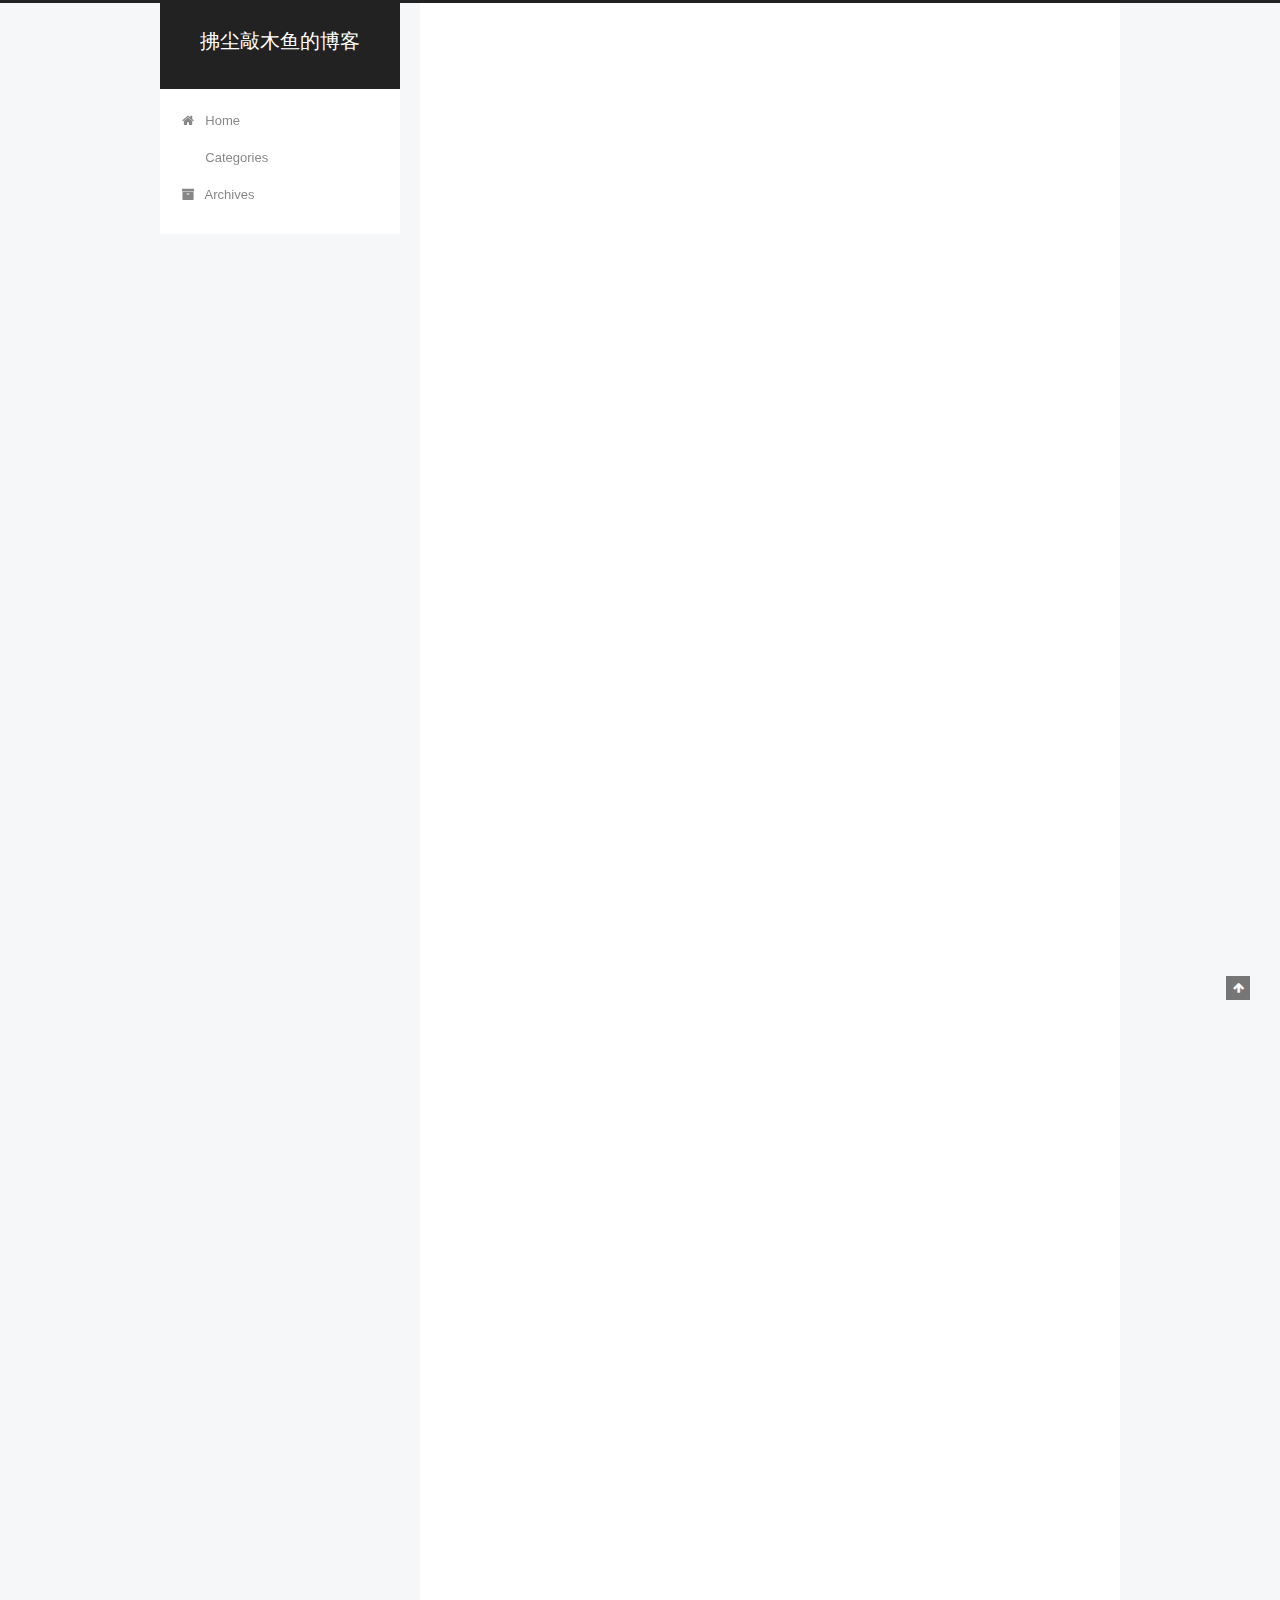
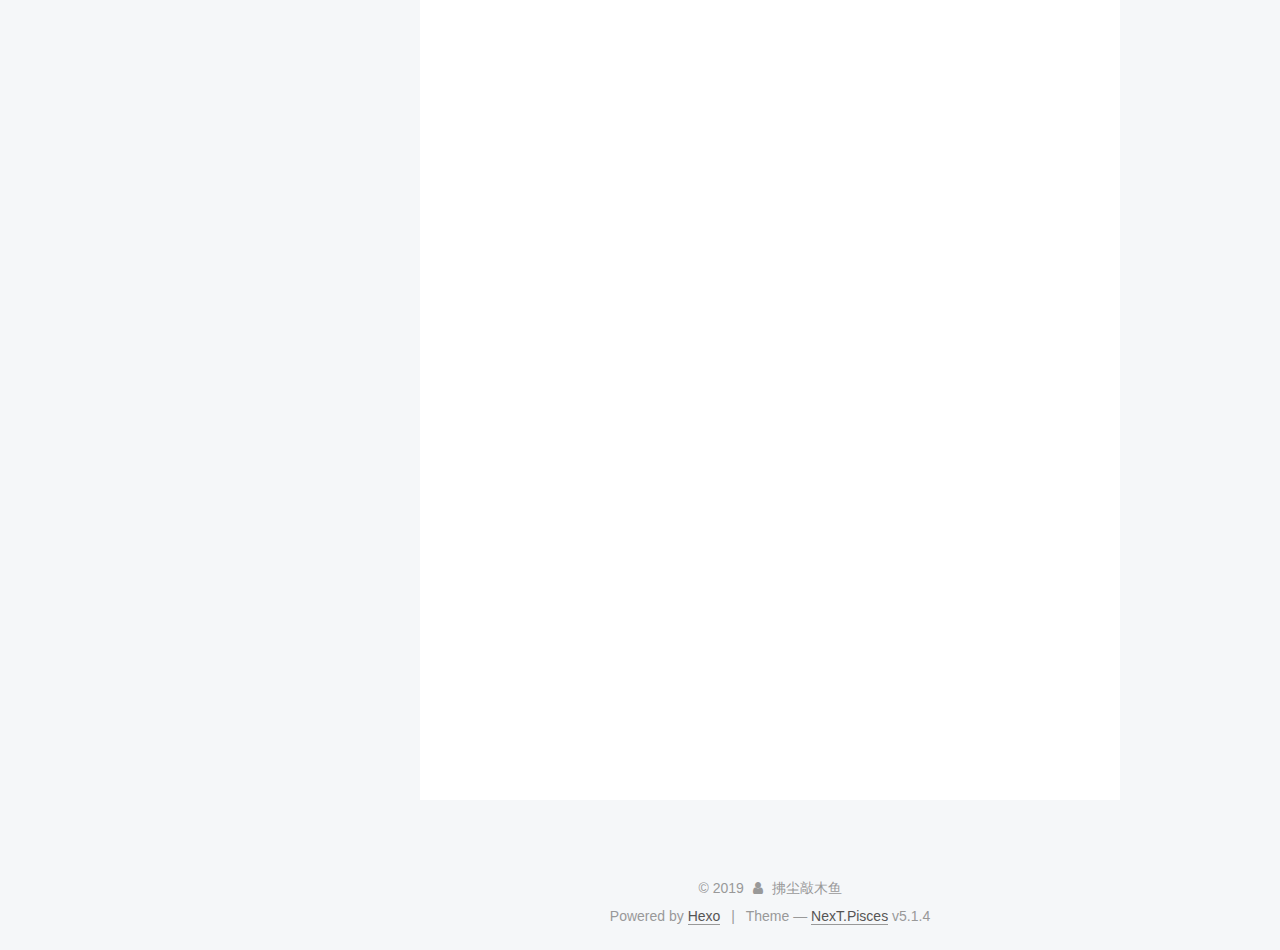
==== commit 6ebded09: "Site updated: 2019-05-19 00:11:57" ====
--- a/index.html
+++ b/index.html
@@ -80,12 +80,12 @@
 
 
 <meta property="og:type" content="website">
-<meta property="og:title" content="Hexo">
+<meta property="og:title" content="拂尘敲木鱼的博客">
 <meta property="og:url" content="http://yoursite.com/index.html">
-<meta property="og:site_name" content="Hexo">
+<meta property="og:site_name" content="拂尘敲木鱼的博客">
 <meta property="og:locale" content="default">
 <meta name="twitter:card" content="summary">
-<meta name="twitter:title" content="Hexo">
+<meta name="twitter:title" content="拂尘敲木鱼的博客">
 
 
 
@@ -121,7 +121,7 @@
 
 
 
-  <title>Hexo</title>
+  <title>拂尘敲木鱼的博客</title>
   
 
 
@@ -152,7 +152,7 @@
     <div class="custom-logo-site-title">
       <a href="/" class="brand" rel="start">
         <span class="logo-line-before"><i></i></span>
-        <span class="site-title">Hexo</span>
+        <span class="site-title">拂尘敲木鱼的博客</span>
         <span class="logo-line-after"><i></i></span>
       </a>
     </div>
@@ -187,6 +187,16 @@
         </li>
       
         
+        <li class="menu-item menu-item-categories">
+          <a href="/categories/" rel="section">
+            
+              <i class="menu-item-icon fa fa-fw fa-categories"></i> <br>
+            
+            Categories
+          </a>
+        </li>
+      
+        
         <li class="menu-item menu-item-archives">
           <a href="/archives/" rel="section">
             
@@ -229,16 +239,16 @@
   
   
   <div class="post-block">
-    <link itemprop="mainEntityOfPage" href="http://yoursite.com/2019/05/09/test-my-site/">
+    <link itemprop="mainEntityOfPage" href="http://yoursite.com/2019/05/18/golang-one/">
 
     <span hidden itemprop="author" itemscope itemtype="http://schema.org/Person">
-      <meta itemprop="name" content="John Doe">
+      <meta itemprop="name" content="拂尘敲木鱼">
       <meta itemprop="description" content>
       <meta itemprop="image" content="/images/avatar.gif">
     </span>
 
     <span hidden itemprop="publisher" itemscope itemtype="http://schema.org/Organization">
-      <meta itemprop="name" content="Hexo">
+      <meta itemprop="name" content="拂尘敲木鱼的博客">
     </span>
 
     
@@ -248,7 +258,7 @@
         
           <h1 class="post-title" itemprop="name headline">
                 
-                <a class="post-title-link" href="/2019/05/09/test-my-site/" itemprop="url">test_my_site</a></h1>
+                <a class="post-title-link" href="/2019/05/18/golang-one/" itemprop="url">golang系列-搭建开发环境</a></h1>
         
 
         <div class="post-meta">
@@ -260,8 +270,8 @@
               
                 <span class="post-meta-item-text">Posted on</span>
               
-              <time title="Post created" itemprop="dateCreated datePublished" datetime="2019-05-09T21:32:47+08:00">
-                2019-05-09
+              <time title="Post created" itemprop="dateCreated datePublished" datetime="2019-05-18T17:12:06+08:00">
+                2019-05-18
               </time>
             
 
@@ -270,6 +280,28 @@
             
           </span>
 
+          
+            <span class="post-category">
+            
+              <span class="post-meta-divider">|</span>
+            
+              <span class="post-meta-item-icon">
+                <i class="fa fa-folder-o"></i>
+              </span>
+              
+                <span class="post-meta-item-text">In</span>
+              
+              
+                <span itemprop="about" itemscope itemtype="http://schema.org/Thing">
+                  <a href="/categories/golang/" itemprop="url" rel="index">
+                    <span itemprop="name">golang</span>
+                  </a>
+                </span>
+
+                
+                
+              
+            </span>
           
 
           
@@ -300,134 +332,23 @@
       
         
           
-            
-          
-        
-      
-    </div>
-    
-    
-    
-
-    
-
-    
-
-    
-
-    <footer class="post-footer">
-      
-
-      
-
-      
-
-      
-      
-        <div class="post-eof"></div>
-      
-    </footer>
-  </div>
-  
-  
-  
-  </article>
-
-
-    
-      
-
-  
-
-  
-  
-  
-
-  <article class="post post-type-normal" itemscope itemtype="http://schema.org/Article">
-  
-  
-  
-  <div class="post-block">
-    <link itemprop="mainEntityOfPage" href="http://yoursite.com/2019/05/09/hello-world/">
-
-    <span hidden itemprop="author" itemscope itemtype="http://schema.org/Person">
-      <meta itemprop="name" content="John Doe">
-      <meta itemprop="description" content>
-      <meta itemprop="image" content="/images/avatar.gif">
-    </span>
-
-    <span hidden itemprop="publisher" itemscope itemtype="http://schema.org/Organization">
-      <meta itemprop="name" content="Hexo">
-    </span>
-
-    
-      <header class="post-header">
-
-        
-        
-          <h1 class="post-title" itemprop="name headline">
-                
-                <a class="post-title-link" href="/2019/05/09/hello-world/" itemprop="url">Hello World</a></h1>
-        
-
-        <div class="post-meta">
-          <span class="post-time">
-            
-              <span class="post-meta-item-icon">
-                <i class="fa fa-calendar-o"></i>
-              </span>
-              
-                <span class="post-meta-item-text">Posted on</span>
-              
-              <time title="Post created" itemprop="dateCreated datePublished" datetime="2019-05-09T21:26:42+08:00">
-                2019-05-09
-              </time>
-            
-
-            
-
-            
-          </span>
-
-          
-
-          
-            
-          
-
-          
-          
-
-          
-
-          
-
-          
-
-        </div>
-      </header>
-    
-
-    
-    
-    
-    <div class="post-body" itemprop="articleBody">
-
-      
-      
-
-      
-        
-          
-            <p>Welcome to <a href="https://hexo.io/" target="_blank" rel="noopener">Hexo</a>! This is your very first post. Check <a href="https://hexo.io/docs/" target="_blank" rel="noopener">documentation</a> for more info. If you get any problems when using Hexo, you can find the answer in <a href="https://hexo.io/docs/troubleshooting.html" target="_blank" rel="noopener">troubleshooting</a> or you can ask me on <a href="https://github.com/hexojs/hexo/issues" target="_blank" rel="noopener">GitHub</a>.</p>
-<h2 id="Quick-Start"><a href="#Quick-Start" class="headerlink" title="Quick Start"></a>Quick Start</h2><h3 id="Create-a-new-post"><a href="#Create-a-new-post" class="headerlink" title="Create a new post"></a>Create a new post</h3><figure class="highlight bash"><table><tr><td class="gutter"><pre><span class="line">1</span><br></pre></td><td class="code"><pre><span class="line">$ hexo new <span class="string">"My New Post"</span></span><br></pre></td></tr></table></figure>
-<p>More info: <a href="https://hexo.io/docs/writing.html" target="_blank" rel="noopener">Writing</a></p>
-<h3 id="Run-server"><a href="#Run-server" class="headerlink" title="Run server"></a>Run server</h3><figure class="highlight bash"><table><tr><td class="gutter"><pre><span class="line">1</span><br></pre></td><td class="code"><pre><span class="line">$ hexo server</span><br></pre></td></tr></table></figure>
-<p>More info: <a href="https://hexo.io/docs/server.html" target="_blank" rel="noopener">Server</a></p>
-<h3 id="Generate-static-files"><a href="#Generate-static-files" class="headerlink" title="Generate static files"></a>Generate static files</h3><figure class="highlight bash"><table><tr><td class="gutter"><pre><span class="line">1</span><br></pre></td><td class="code"><pre><span class="line">$ hexo generate</span><br></pre></td></tr></table></figure>
-<p>More info: <a href="https://hexo.io/docs/generating.html" target="_blank" rel="noopener">Generating</a></p>
-<h3 id="Deploy-to-remote-sites"><a href="#Deploy-to-remote-sites" class="headerlink" title="Deploy to remote sites"></a>Deploy to remote sites</h3><figure class="highlight bash"><table><tr><td class="gutter"><pre><span class="line">1</span><br></pre></td><td class="code"><pre><span class="line">$ hexo deploy</span><br></pre></td></tr></table></figure>
-<p>More info: <a href="https://hexo.io/docs/deployment.html" target="_blank" rel="noopener">Deployment</a></p>
+            <p>本文主要讲解golang的环境搭建，以及开发工具VS code可能会出现的问题（博主使用的是VS code开发）<br>如果你想更新golang版本，需要先删除现有版本。<a href="https://golang.org/doc/install" target="_blank" rel="noopener">官网参考</a></p>
+<h2 id="Golang-安装"><a href="#Golang-安装" class="headerlink" title="Golang 安装"></a>Golang 安装</h2><h3 id="Linux"><a href="#Linux" class="headerlink" title="Linux"></a>Linux</h3><p> 如果进行手动下载：<a href="https://studygolang.com/dl" target="_blank" rel="noopener">地址</a><br><figure class="highlight bash"><table><tr><td class="gutter"><pre><span class="line">1</span><br><span class="line">2</span><br><span class="line">3</span><br><span class="line">4</span><br><span class="line">5</span><br><span class="line">6</span><br></pre></td><td class="code"><pre><span class="line">$ 下载 wget https://golang.org/doc/go1.12.5.linux-amd64.tar.gz </span><br><span class="line">$ 解压 sudo tar -xzf /usr/<span class="built_in">local</span> go1.12.5.linux-amd64.tar.gz  解压文件到对应路径 /usr/<span class="built_in">local</span> 目录</span><br><span class="line">$ 设置环境变量， vim /etc/profile 或者 vim <span class="variable">$HOME</span>/.profile</span><br><span class="line">$ 添加内容：<span class="built_in">export</span> PATH=<span class="variable">$PATH</span>:/user/<span class="built_in">local</span>/go/bin;<span class="built_in">export</span> GOPATH=/var/www/golang</span><br><span class="line">$ 生效profile <span class="built_in">source</span> <span class="variable">$HOME</span>/.profile 或 <span class="built_in">source</span> /etc/profile</span><br><span class="line">$ 查看版本 go version; 查看go环境变量 go env</span><br></pre></td></tr></table></figure></p>
+<p>sudo go 找不到命令<br><figure class="highlight bash"><table><tr><td class="gutter"><pre><span class="line">1</span><br><span class="line">2</span><br><span class="line">3</span><br></pre></td><td class="code"><pre><span class="line">$ 设置sudo下go环境：vim /etc/sudoers</span><br><span class="line">$ 修改secure_path,用“:”分隔 Defaults secure_path=<span class="string">"/usr/local/sbin:/usr/local/bin:/usr/sbin:/usr/bin:/sbin:/bin:/usr/local/go/bin"</span></span><br><span class="line">$ 增加env_keep Defaults env_keep+=<span class="string">"GOPATH"</span></span><br></pre></td></tr></table></figure></p>
+<h3 id="Windows"><a href="#Windows" class="headerlink" title="Windows"></a>Windows</h3><p>Windows方面可以直接进行安装导航进行安装：<a href="https://studygolang.com/dl" target="_blank" rel="noopener">地址</a>，下载msi</p>
+<p>环境变量,逻辑与Linux一致，主要是系统操作不同<br>GOPATH:<br><img src="/img/go/go_windows_setEN1.png"><br>PATH:<br><img src="/img/go/go_windows_setEN2.png"></p>
+<p>go方面要注意，工作区（编写代码位置）是在搭建的gopath环境中src文件下，此处我下载位置放置在C中，但是后续移动到F盘，再进行环境设置的。</p>
+<h3 id="VS-code-安装go插件问题"><a href="#VS-code-安装go插件问题" class="headerlink" title="VS code 安装go插件问题"></a>VS code 安装go插件问题</h3><p> 在用vscode进行go语言编写时，最开始的情况会出现很多插件安装失败的情况，这个时候需要进行手动的安装对应的插件。</p>
+<p> 首先我们要知道插件的来源都是从GitHub上面进行获取的，因此我们首先要知道插件的文件地址，主要是：github.com/xxx/yyy以及github.org/x</p>
+<p> 一般情况下，我们的错误大概类似与这种情况<br>        Installing github.com/nsf/gocode SUCCEEDED<br>        Installing github.com/uudashr/gopkgs/cmd/gopkgs SUCCEEDED<br>        Installing github.com/ramya-rao-a/ go-outline FAILED<br>        Installing github.com/acroca/ go-symbols FAILED<br>        Installing golang.org/x/tools/cmd/guru FAILED<br>        Installing golang.org/x/tools/cmd/gorename FAILED<br>        Installing github.com/fatih/gomodifytags SUCCEEDED<br>        Installing github.com/haya14busa/goplay/cmd/goplay SUCCEEDED<br>        Installing github.com/josharian/impl FAILED<br>        Installing github.com/rogpeppe/godef SUCCEEDED<br>        Installing sourcegraph.com/sqs/goreturns FAILED<br>        Installing github.com/golang/lint/golint FAILED<br>        Installing github.com/cweill/gotests/… FAILED<br>        Installing github.com/derekparker/delve/cmd/dlv SUCCEEDED</p>
+<p> 对于以上的失败区域</p>
+<p> 进入GOPATH路径（环境搭建时的路径），进入src文件夹，建立两个文件夹 github.com\XXX 和 golang.org\x （x代表你要下载的插件）例如 golang.org/x/tools ，则表示为tools插件</p>
+<p> 然后进入终端指令操作，git clone 文件路径，例如 git clone <a href="https://github.com/golang/tools.git" target="_blank" rel="noopener">https://github.com/golang/tools.git</a>  或  git clone github.com/XXX/YYY.git 下载对应的插件放入对应的文件目录中。</p>
+<p> 下载好了后，进行go install 指令操作，例如 go install golang.org/x/tools/cmd/guru （此处下载的tools是一个汇总插件，内部包含了许多其它插件，另外golang.org/x/tools/cmd/guru 是你clone下来的位置，记得不要golang.org前面的路径，相对位置就行，因为go的环境就是搭载在这的）</p>
+<p> VS code问题参考链接：</p>
+<p> <a href="https://blog.csdn.net/BigWrist/article/details/80490272" target="_blank" rel="noopener">https://blog.csdn.net/BigWrist/article/details/80490272</a></p>
+<p> <a href="http://www.pythonsite.com/?p=429" target="_blank" rel="noopener">http://www.pythonsite.com/?p=429</a></p>
+<p> <a href="http://blog.csdn.net/langzi7758521/article/details/51313521" target="_blank" rel="noopener">http://blog.csdn.net/langzi7758521/article/details/51313521</a></p>
 
           
         
@@ -498,7 +419,7 @@
         <div class="site-overview">
           <div class="site-author motion-element" itemprop="author" itemscope itemtype="http://schema.org/Person">
             
-              <p class="site-author-name" itemprop="name">John Doe</p>
+              <p class="site-author-name" itemprop="name">拂尘敲木鱼</p>
               <p class="site-description motion-element" itemprop="description"></p>
           </div>
 
@@ -509,12 +430,21 @@
               
                 <a href="/archives/">
               
-                  <span class="site-state-item-count">2</span>
+                  <span class="site-state-item-count">1</span>
                   <span class="site-state-item-name">posts</span>
                 </a>
               </div>
             
 
+            
+              
+              
+              <div class="site-state-item site-state-categories">
+                <a href="/categories/index.html">
+                  <span class="site-state-item-count">1</span>
+                  <span class="site-state-item-name">categories</span>
+                </a>
+              </div>
             
 
             
@@ -554,7 +484,7 @@
   <span class="with-love">
     <i class="fa fa-user"></i>
   </span>
-  <span class="author" itemprop="copyrightHolder">John Doe</span>
+  <span class="author" itemprop="copyrightHolder">拂尘敲木鱼</span>
 
   
 </div>
--- a/css/main.css
+++ b/css/main.css
@@ -1823,7 +1823,7 @@
   width: 4px;
   height: 4px;
   border-radius: 50%;
-  background: #3b669c;
+  background: #7f6bc8;
 }
 .links-of-blogroll {
   font-size: 13px;
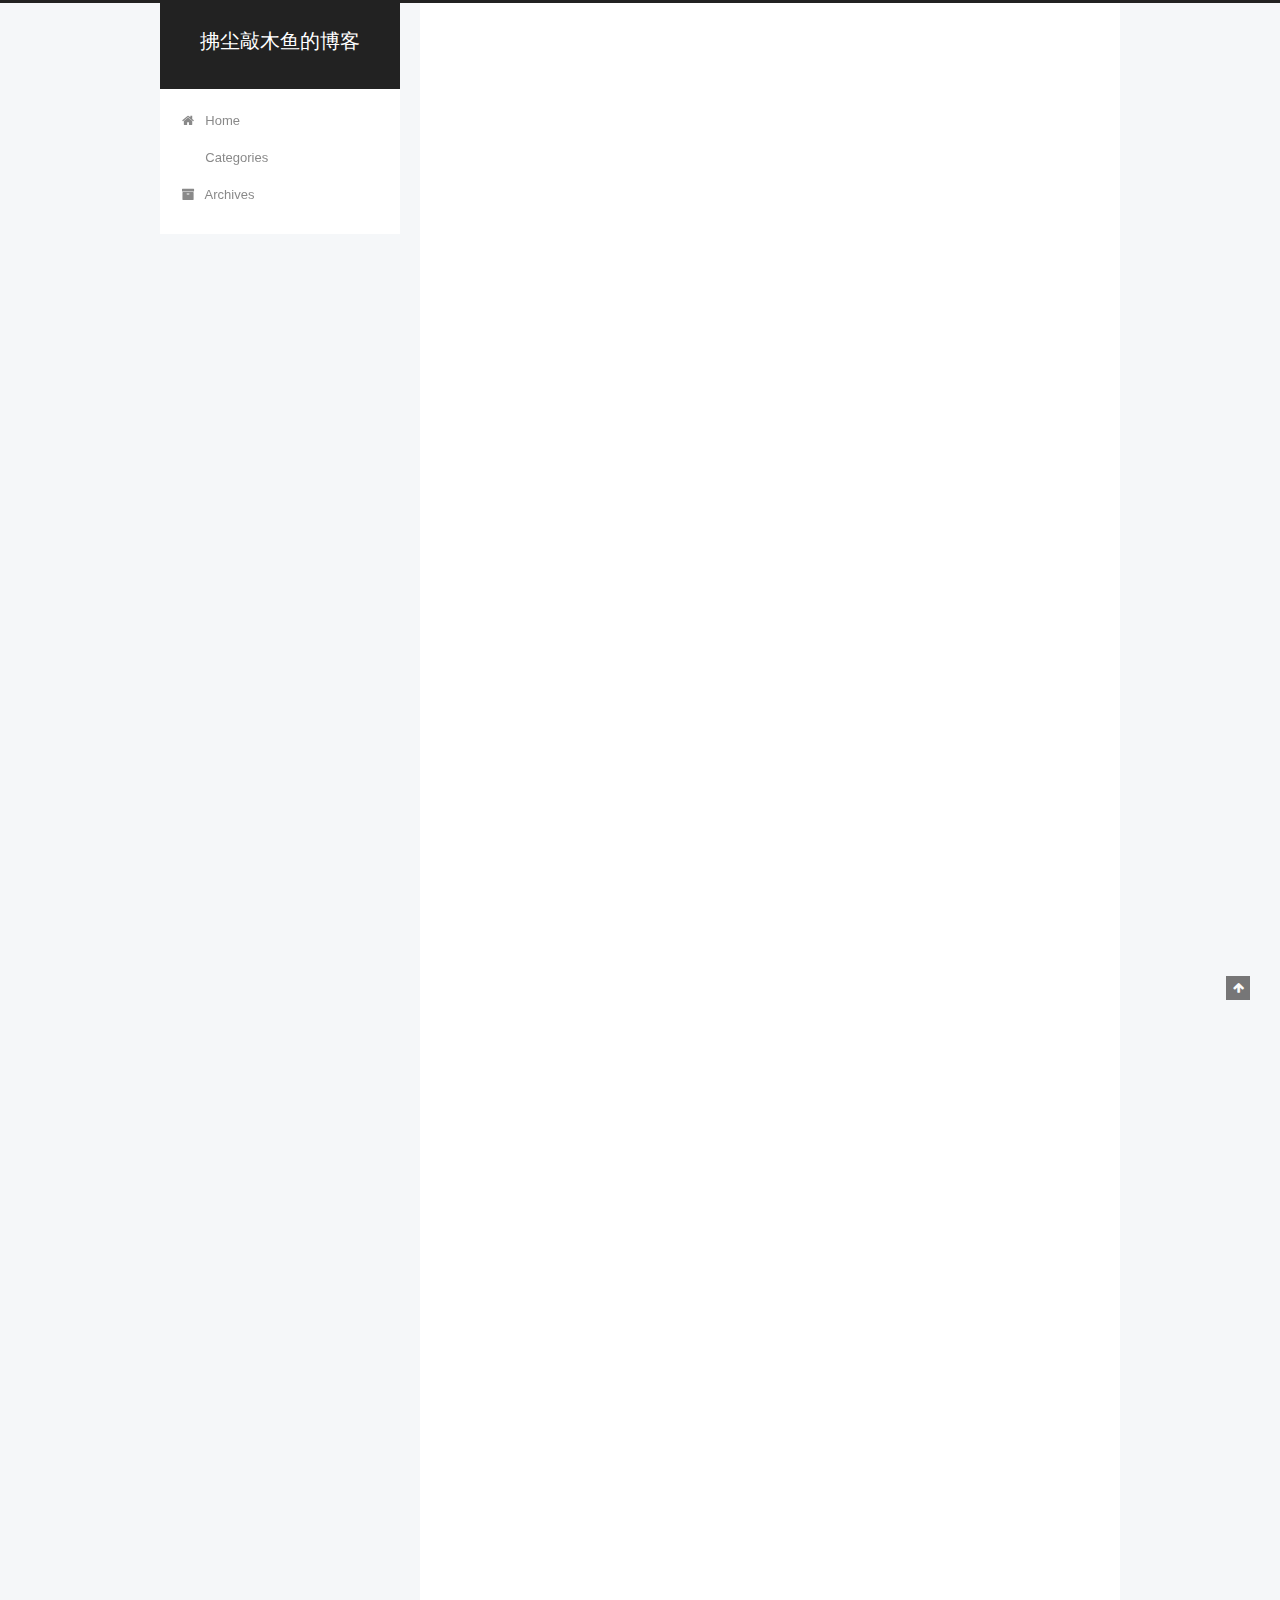
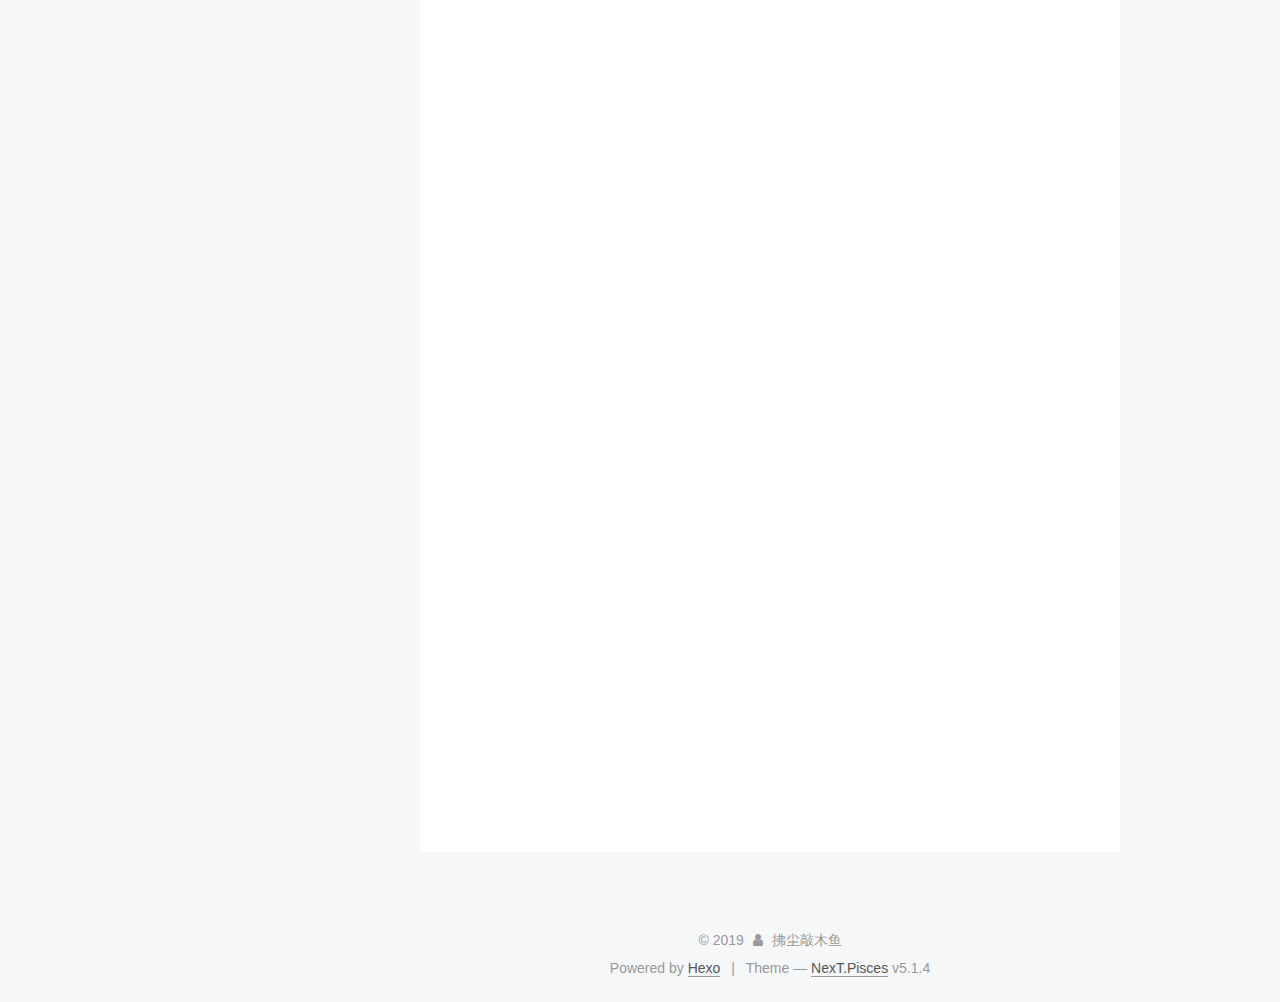
==== commit 6d22867c: "Site updated: 2019-05-19 00:21:04" ====
--- a/index.html
+++ b/index.html
@@ -349,7 +349,7 @@
 <p> <a href="https://blog.csdn.net/BigWrist/article/details/80490272" target="_blank" rel="noopener">https://blog.csdn.net/BigWrist/article/details/80490272</a></p>
 <p> <a href="http://www.pythonsite.com/?p=429" target="_blank" rel="noopener">http://www.pythonsite.com/?p=429</a></p>
 <p> <a href="http://blog.csdn.net/langzi7758521/article/details/51313521" target="_blank" rel="noopener">http://blog.csdn.net/langzi7758521/article/details/51313521</a></p>
-
+<h3 id="测试上述内容"><a href="#测试上述内容" class="headerlink" title="测试上述内容"></a>测试上述内容</h3>
           
         
       
--- a/css/main.css
+++ b/css/main.css
@@ -1823,7 +1823,7 @@
   width: 4px;
   height: 4px;
   border-radius: 50%;
-  background: #7f6bc8;
+  background: #ff60ff;
 }
 .links-of-blogroll {
   font-size: 13px;
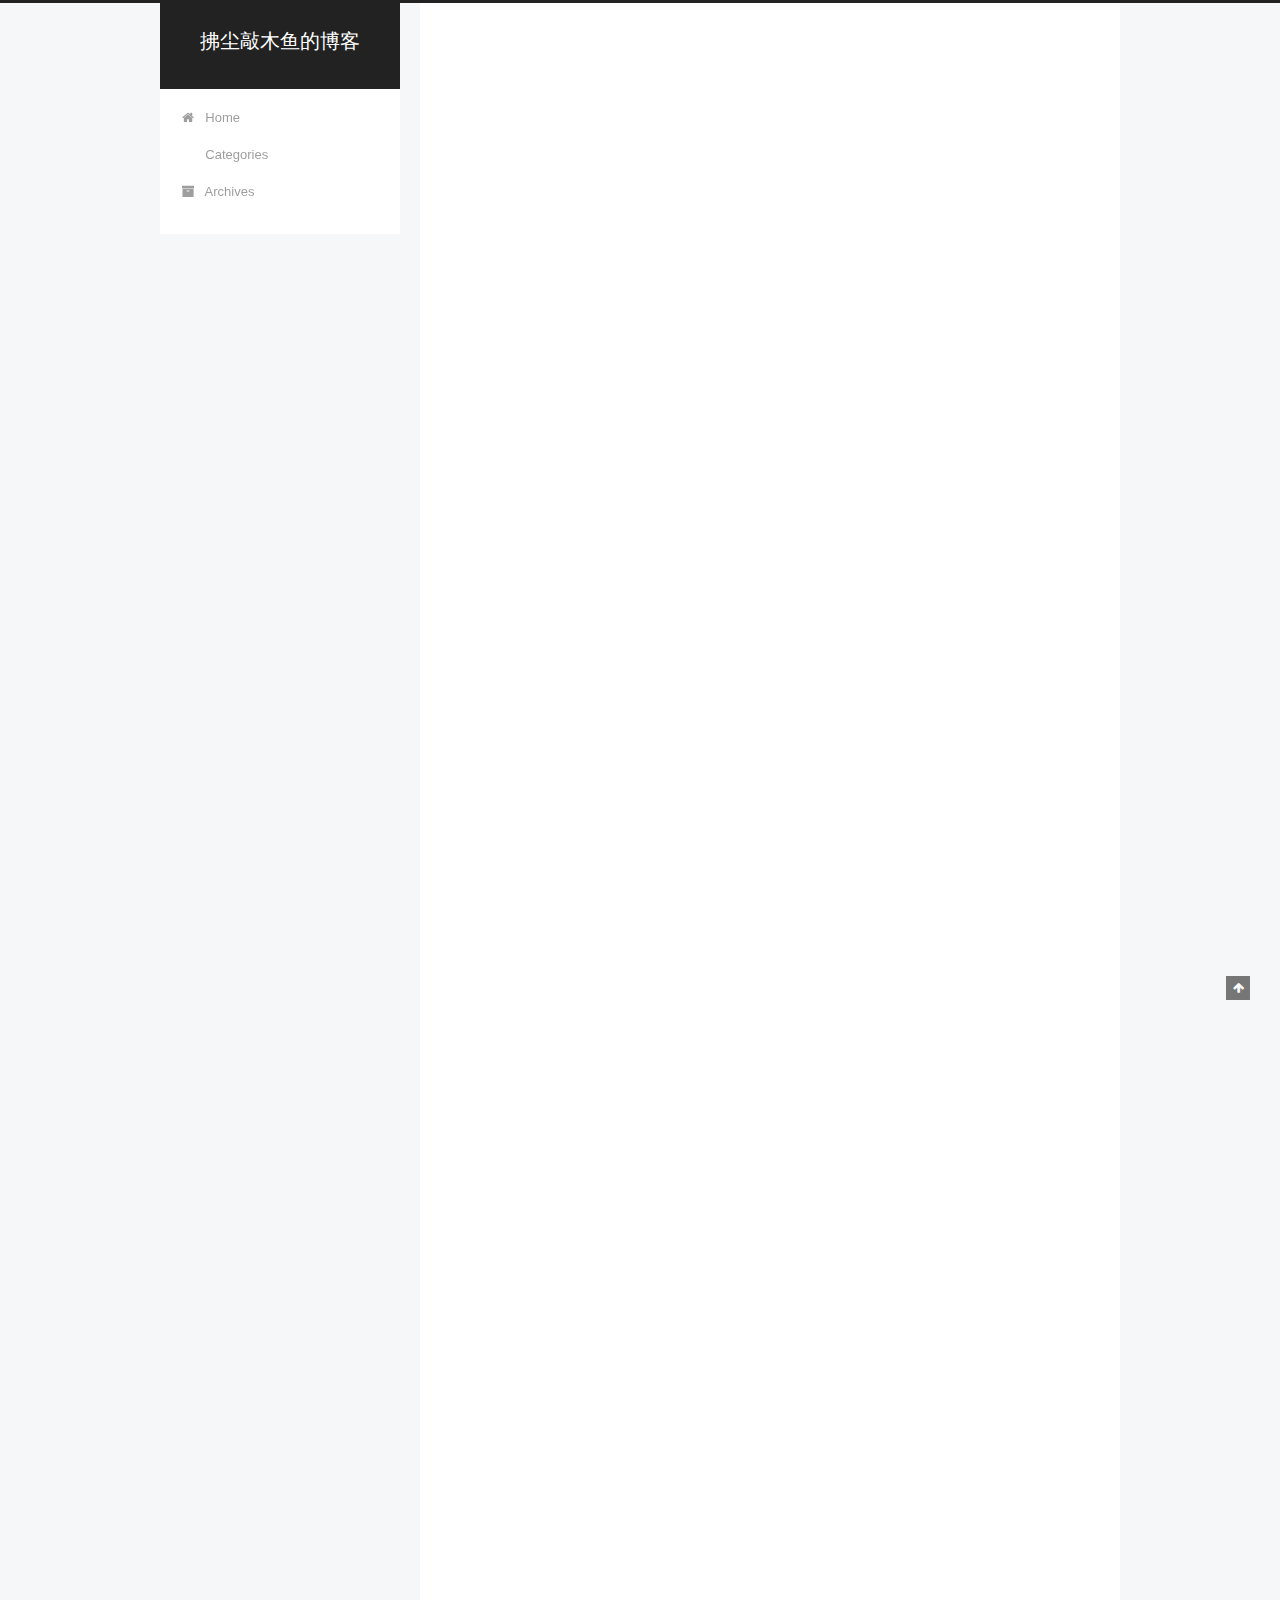
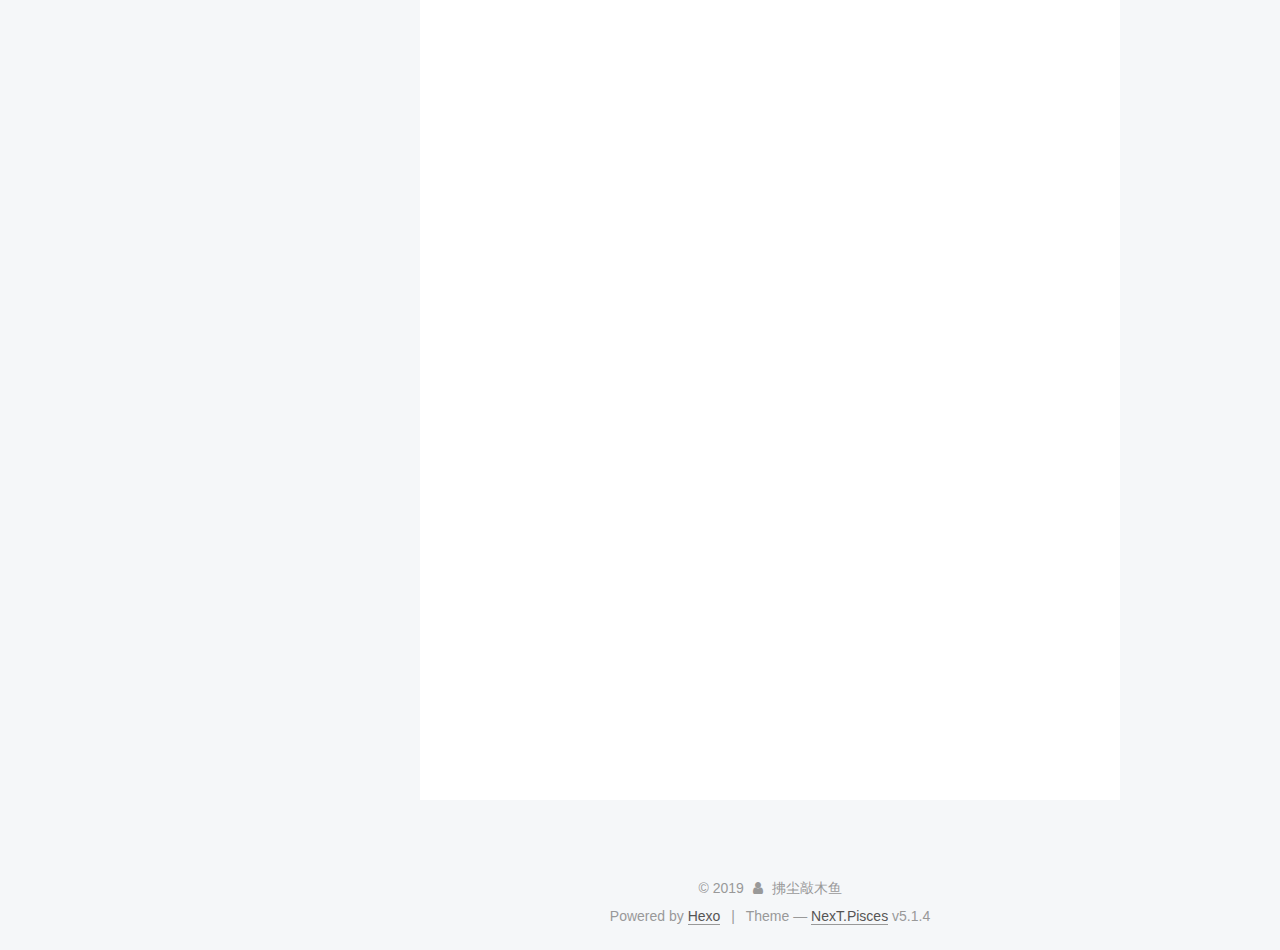
==== commit af28fe62: "Site updated: 2019-05-19 00:22:01" ====
--- a/index.html
+++ b/index.html
@@ -349,7 +349,7 @@
 <p> <a href="https://blog.csdn.net/BigWrist/article/details/80490272" target="_blank" rel="noopener">https://blog.csdn.net/BigWrist/article/details/80490272</a></p>
 <p> <a href="http://www.pythonsite.com/?p=429" target="_blank" rel="noopener">http://www.pythonsite.com/?p=429</a></p>
 <p> <a href="http://blog.csdn.net/langzi7758521/article/details/51313521" target="_blank" rel="noopener">http://blog.csdn.net/langzi7758521/article/details/51313521</a></p>
-<h3 id="测试上述内容"><a href="#测试上述内容" class="headerlink" title="测试上述内容"></a>测试上述内容</h3>
+
           
         
       
--- a/css/main.css
+++ b/css/main.css
@@ -1823,7 +1823,7 @@
   width: 4px;
   height: 4px;
   border-radius: 50%;
-  background: #ff60ff;
+  background: #17de08;
 }
 .links-of-blogroll {
   font-size: 13px;
